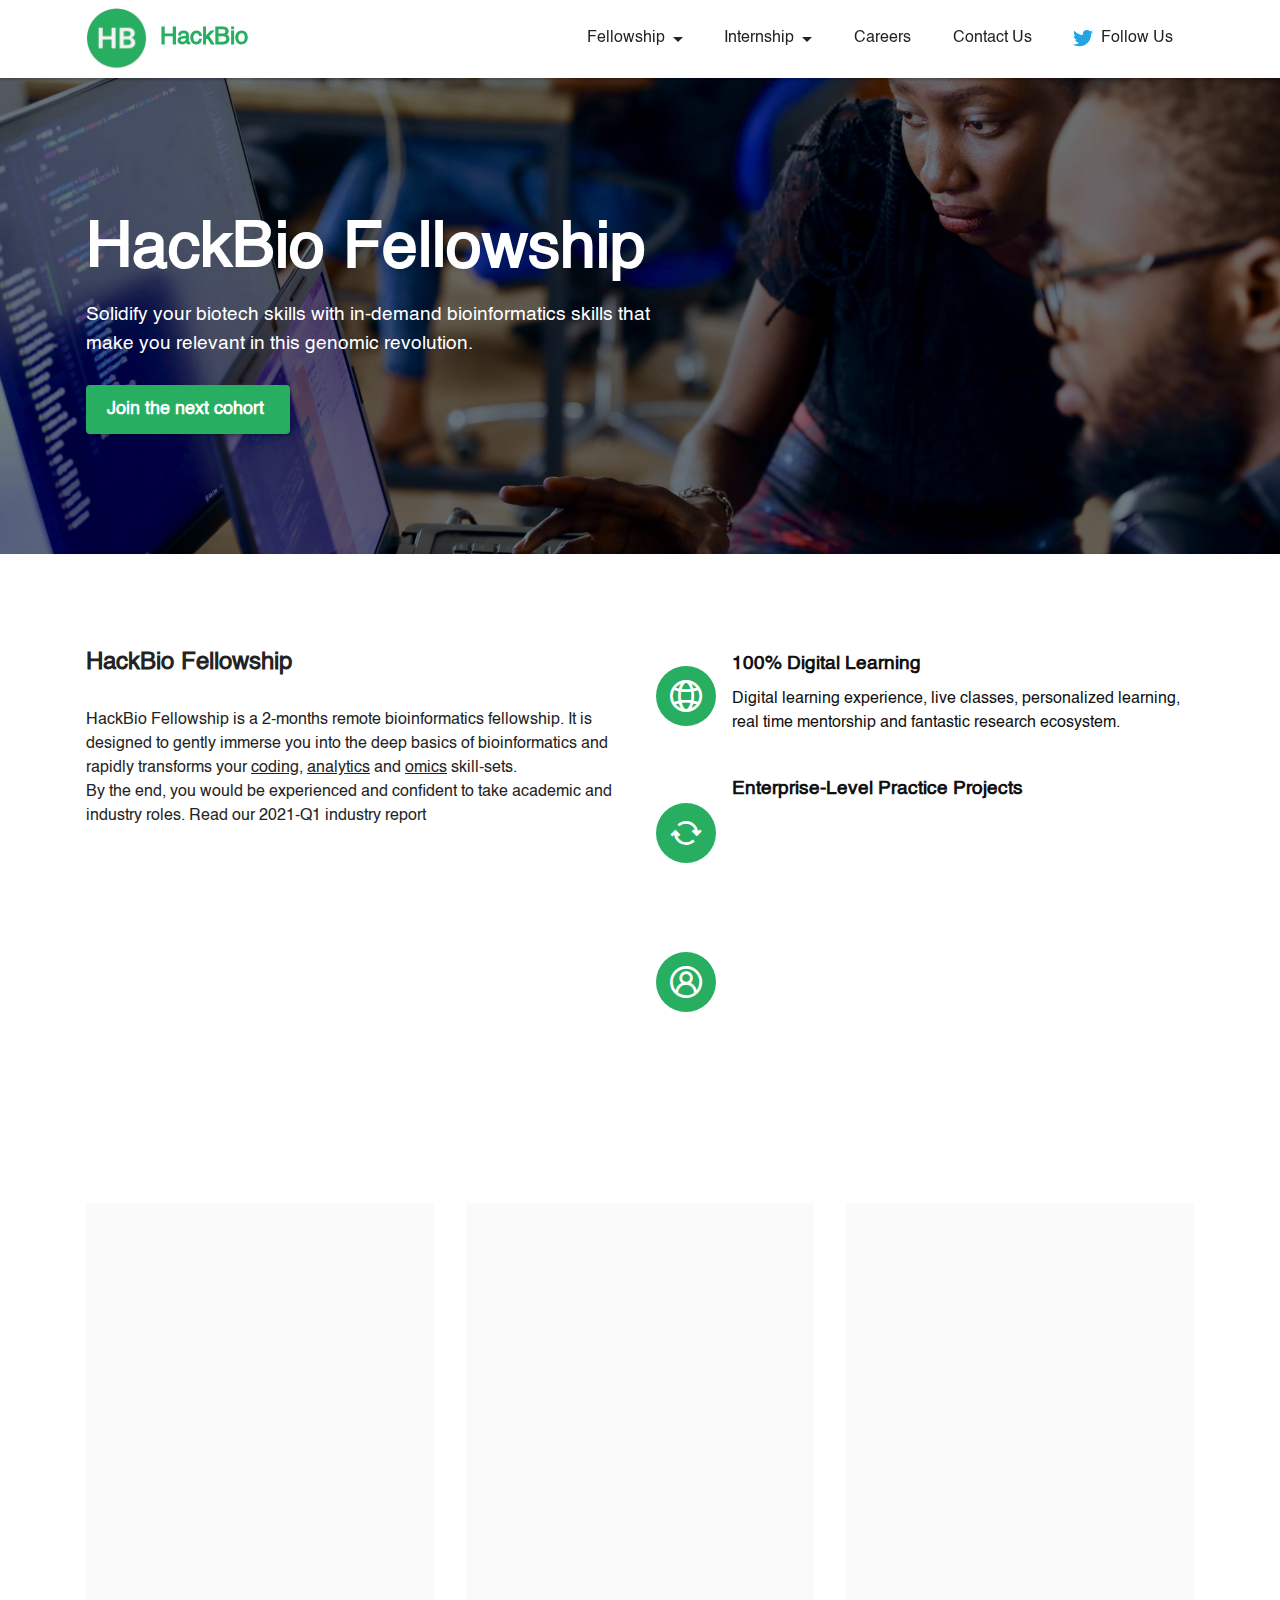
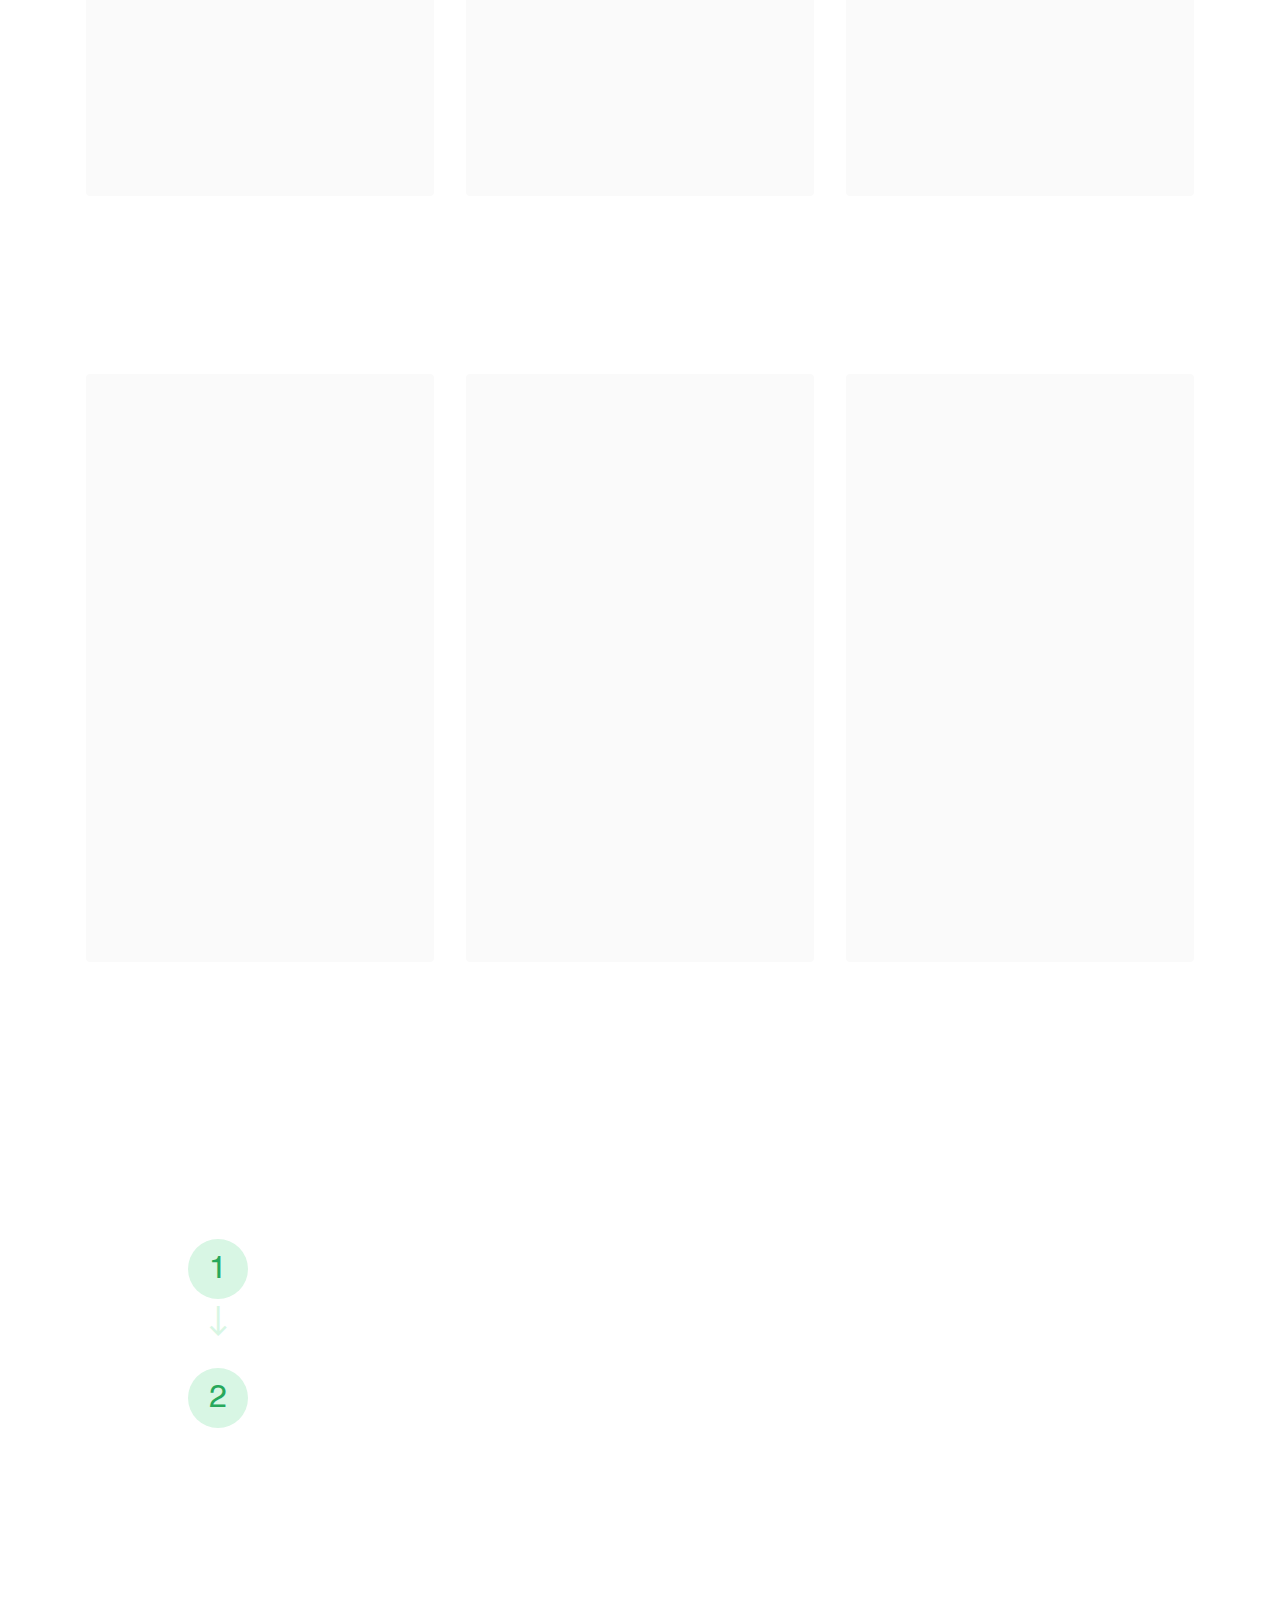
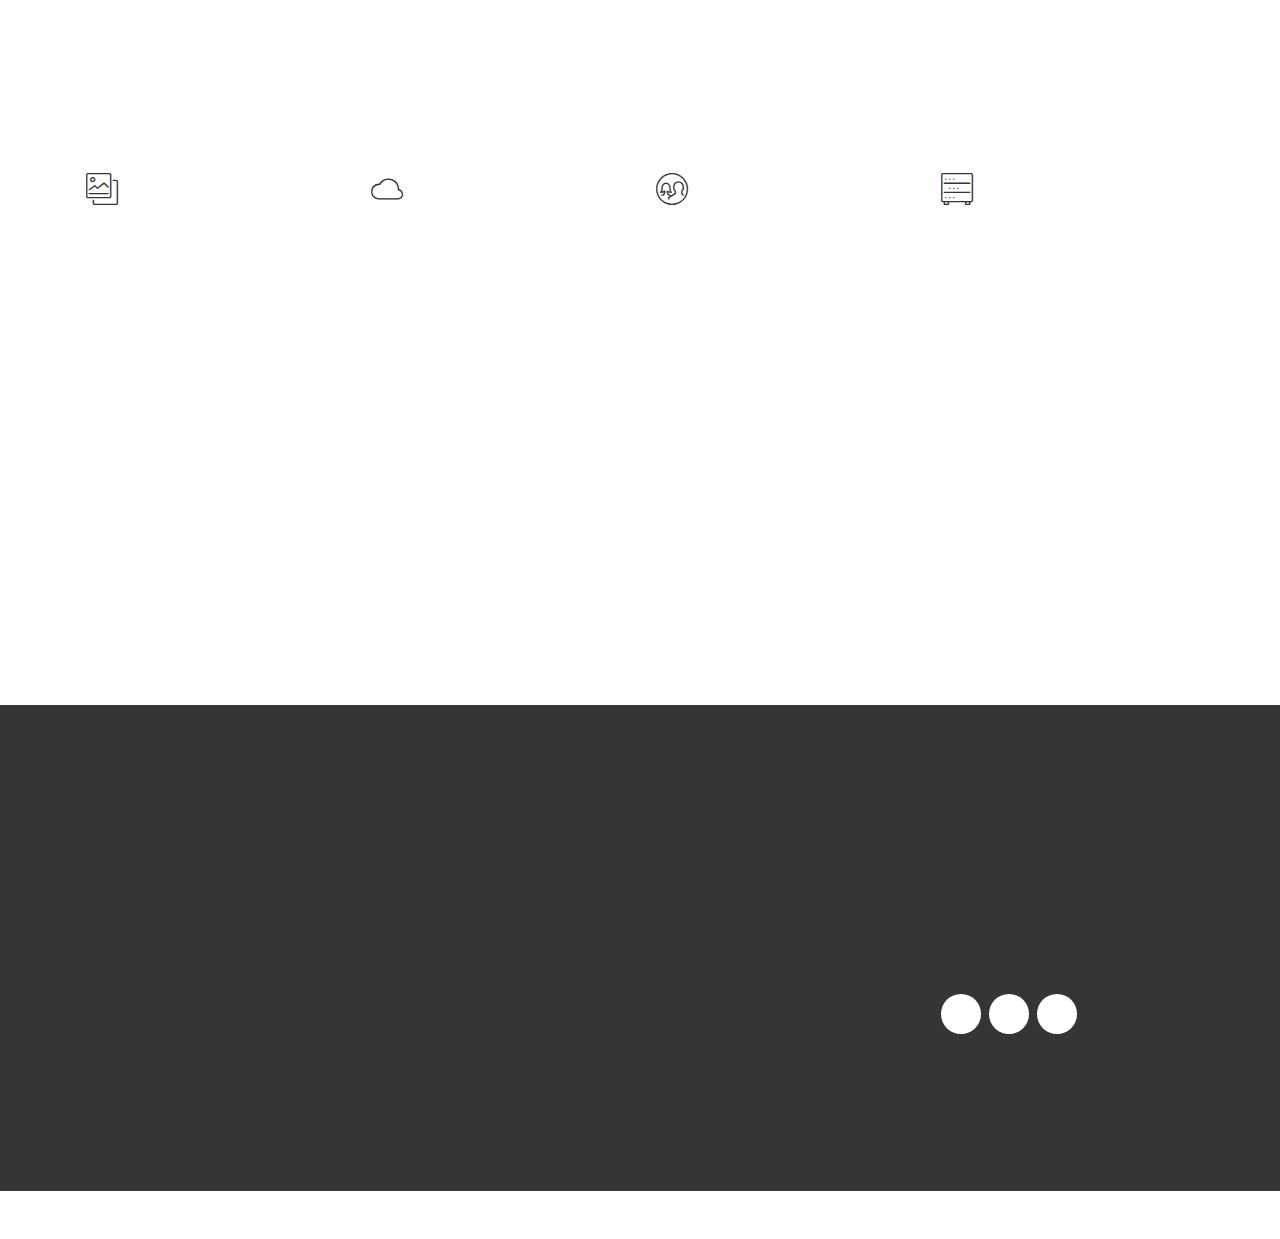
==== page3.html @ e6dd652e "glkfgkhlj" ====
<!DOCTYPE html>
<html  >
<head>
  <!-- Site made with Mobirise Website Builder v5.2.0, https://mobirise.com -->
  <meta charset="UTF-8">
  <meta http-equiv="X-UA-Compatible" content="IE=edge">
  <meta name="generator" content="Mobirise v5.2.0, mobirise.com">
  <meta name="viewport" content="width=device-width, initial-scale=1, minimum-scale=1">
  <link rel="shortcut icon" href="assets/images/group-6big-124x124.png" type="image/x-icon">
  <meta name="description" content="">
  
  
  <title>Fellowship</title>
  <link rel="stylesheet" href="assets/web/assets/mobirise-icons2/mobirise2.css">
  <link rel="stylesheet" href="assets/web/assets/mobirise-icons/mobirise-icons.css">
  <link rel="stylesheet" href="assets/tether/tether.min.css">
  <link rel="stylesheet" href="assets/bootstrap/css/bootstrap.min.css">
  <link rel="stylesheet" href="assets/bootstrap/css/bootstrap-grid.min.css">
  <link rel="stylesheet" href="assets/bootstrap/css/bootstrap-reboot.min.css">
  <link rel="stylesheet" href="assets/dropdown/css/style.css">
  <link rel="stylesheet" href="assets/animatecss/animate.css">
  <link rel="stylesheet" href="assets/socicon/css/styles.css">
  <link rel="stylesheet" href="assets/theme/css/style.css">
  <link href="assets/fonts/style.css" rel="stylesheet">
  <link rel="preload" as="style" href="assets/mobirise/css/mbr-additional.css"><link rel="stylesheet" href="assets/mobirise/css/mbr-additional.css" type="text/css">
  
  
  
  
</head>
<body>
  
  <section class="menu cid-sdt7eRyvQ6" once="menu" id="menu1-1t">
    
    <nav class="navbar navbar-dropdown navbar-fixed-top navbar-expand-lg">
        <div class="container">
            <div class="navbar-brand">
                <span class="navbar-logo">
                    <a href="index.html">
                        <img src="assets/images/group-6big-124x124.png" alt="hackbio" title="" style="height: 3.8rem;">
                    </a>
                </span>
                <span class="navbar-caption-wrap"><a class="navbar-caption text-warning display-2" href="index.html">HackBio</a></span>
            </div>
            <button class="navbar-toggler" type="button" data-toggle="collapse" data-target="#navbarSupportedContent" aria-controls="navbarNavAltMarkup" aria-expanded="false" aria-label="Toggle navigation">
                <div class="hamburger">
                    <span></span>
                    <span></span>
                    <span></span>
                    <span></span>
                </div>
            </button>
            <div class="collapse navbar-collapse" id="navbarSupportedContent">
                <ul class="navbar-nav nav-dropdown nav-right" data-app-modern-menu="true"><li class="nav-item dropdown"><a class="nav-link link text-black text-primary dropdown-toggle display-5" href="#" target="_blank" data-toggle="dropdown-submenu" aria-expanded="false">Fellowship</a><div class="dropdown-menu"><a class="text-black text-primary dropdown-item display-5" href="page3.html" target="_blank">Become a Fellow</a><a class="text-black text-primary dropdown-item display-5" href="page3.html#features20-23" target="_blank">How it works</a><a class="text-black text-primary dropdown-item display-5" href="page13.html" target="_blank">Mentors &amp; Instructors</a><a class="text-black text-primary dropdown-item display-5" href="page14.html#features22-6q" target="_blank">For Undergraduates</a><a class="text-black text-primary dropdown-item display-5" href="page14.html#features22-6p" target="_blank">Specializations</a><a class="text-black text-primary dropdown-item display-5" href="page11.html" target="_blank">FAQS</a></div></li><li class="nav-item dropdown"><a class="nav-link link text-black text-primary dropdown-toggle display-5" href="#" target="_blank" data-toggle="dropdown-submenu" aria-expanded="true">Internship</a><div class="dropdown-menu"><a class="text-black text-primary dropdown-item display-5" href="https://flutterwave.com/pay/hackbiointernshipvhrt" target="_blank">Become an Intern<br></a><a class="text-black text-primary dropdown-item display-5" href="https://flutterwave.com/pay/hackbiointernshipvhrt" target="_blank">Propose a project</a><a class="text-black text-primary dropdown-item display-5" href="https://flutterwave.com/pay/hackbiointernshipvhrt" target="_blank">Donate</a><a class="text-black text-primary dropdown-item display-5" href="https://flutterwave.com/pay/hackbiointernshipvhrt" target="_blank">Workspace</a></div></li><li class="nav-item"><a class="nav-link link text-black text-primary display-5" href="page12.html" target="_blank">Careers</a></li>
                    <li class="nav-item"><a class="nav-link link text-black text-primary display-5" href="contact.html">Contact Us</a>
                    </li><li class="nav-item"><a class="nav-link link text-black text-primary display-5" href="https://twitter.com/TheHackbio"><span class="socicon socicon-twitter mbr-iconfont mbr-iconfont-btn" style="color: rgb(34, 165, 229);"></span>Follow Us</a></li></ul>
                
                
            </div>
        </div>
    </nav>

</section>

<section class="header4 cid-ssdpH0DrAY" id="header4-2t">

    
    <div class="mbr-overlay"></div>
    <div class="container">
        <div class="row">
            <div class="content-wrap">
                <h1 class="mbr-section-title mbr-fonts-style mbr-white mb-3 display-1"><strong>HackBio Fellowship</strong></h1>
                
                <p class="mbr-fonts-style mbr-text mbr-white mb-3 display-7">
                    Solidify your biotech skills with in-demand bioinformatics skills that make you relevant in this genomic revolution.
                </p>

                <div class="mbr-section-btn"><a class="btn btn-primary display-4" href="https://mobiri.se">Join the next cohort&nbsp;</a></div>
            </div>
        </div>
    </div>
</section>

<section class="features12 cid-ssdrMbwjnt" id="features13-2u">

    
    
    <div class="container">
        <div class="row justify-content-center">
            <div class="col-12 col-lg-6">
                <div class="card-wrapper">
                    <div class="card-box align-left">
                        <h4 class="card-title mbr-fonts-style mb-4 display-2"><strong>HackBio Fellowship</strong></h4>
                        <p class="mbr-text mbr-fonts-style mb-4 display-5">HackBio Fellowship is a 2-months remote bioinformatics fellowship. It is designed to gently immerse you into the deep basics of bioinformatics and rapidly transforms your <u>coding</u>, <u>analytics</u> and <u>omics</u> skill-sets.<br> By the end, you would be experienced and confident to take academic and industry roles. Read our 2021-Q1 industry report</p>
                        <div class="mbr-section-btn"><a class="btn btn-primary display-4" href="https://mobiri.se">Join the next cohort</a></div>
                    </div>
                </div>
            </div>
            <div class="col-12 col-lg-6">
                <div class="item mbr-flex">
                    <div class="icon-box">
                        <span class="mbr-iconfont mobi-mbri-globe-2 mobi-mbri"></span>
                    </div>
                    <div class="text-box">
                        <h4 class="icon-title mbr-black mbr-fonts-style display-7">
                            <strong>100% Digital Learning</strong></h4>
                        <h5 class="icon-text mbr-black mbr-fonts-style display-5">Digital learning experience, live classes, personalized learning, real time mentorship and fantastic research ecosystem.</h5>
                    </div>
                </div>
                <div class="item mbr-flex">
                    <div class="icon-box">
                        <span class="mbr-iconfont mobi-mbri-update mobi-mbri"></span>
                    </div>
                    <div class="text-box">
                        <h4 class="icon-title mbr-black mbr-fonts-style display-7">
                            <strong>Enterprise-Level Practice Projects&nbsp;</strong></h4>
                        <h5 class="icon-text mbr-black mbr-fonts-style display-5">You are trained with state of the art bioinformatics facilities, resources and datasets, just like the type you encounter in typical job setting.</h5>
                    </div>
                </div>
                <div class="item mbr-flex">
                    <div class="icon-box">
                        <span class="mbr-iconfont mobi-mbri-user-2 mobi-mbri"></span>
                    </div>
                    <div class="text-box">
                        <h4 class="icon-title mbr-black mbr-fonts-style display-7">
                            <strong>Career Mentorship</strong></h4>
                        <h5 class="icon-text mbr-black mbr-fonts-style display-5">You get the opportunity to do at least 2 demo interviews; (i)academic and (ii) industry job roles. Depending on your interest, we connect you to relevant mentors&nbsp;</h5>
                    </div>
                </div>
            </div>
        </div>
    </div>
</section>

<section class="gallery3 cid-ssea2dy2Vv" id="gallery3-2z">
    
    
    <div class="container">
        <div class="mbr-section-head">
            <h4 class="mbr-section-title mbr-fonts-style align-center mb-0 display-2"><strong>SPECIALIZATIONS: Premium skill selections that satisfies industry/academic skill requirements&nbsp;</strong></h4>
            <h5 class="mbr-section-subtitle mbr-fonts-style align-center mb-0 mt-2 display-5"><br>See how and why we selected them here</h5>
        </div>
        <div class="row mt-4">
            <div class="item features-image сol-12 col-md-6 col-lg-4">
                <div class="item-wrapper">
                    <div class="item-img">
                        <img src="assets/images/smartmockups-kmmhz405-696x506.png" alt="insilico_medicine">
                    </div>
                    <div class="item-content">
                        <h5 class="item-title mbr-fonts-style display-7">
                            <strong>Insilico Medicine</strong></h5>
                        
                        <p class="mbr-text mbr-fonts-style mt-3 display-5">
                            Learn the process of accelerating drug discovery with bioinformatics and machine learning. We will start from initial target/biomarker discovery to final candidate submission for pre-clinical trials.&nbsp;</p>
                    </div>
                    <div class="mbr-section-btn item-footer mt-2"><a href="page5.html" class="btn btn-primary item-btn display-7" target="_blank">See what you will learn!</a></div>
                </div>
            </div>
            <div class="item features-image сol-12 col-md-6 col-lg-4">
                <div class="item-wrapper">
                    <div class="item-img">
                        <img src="assets/images/smartmockups-kmmhzw4s-696x506.png" alt="functional_genomics">
                    </div>
                    <div class="item-content">
                        <h5 class="item-title mbr-fonts-style display-7">
                            <strong>Functional Genomics</strong></h5>
                        
                        <p class="mbr-text mbr-fonts-style mt-3 display-5">Functional genomics is designed to help you dive deep and master the entire Next Generation Sequencing (NGS) landscape quickly. Master Python, R/Biocoonductor, Unix, Git, etc for NGS Data analytics.</p>
                    </div>
                    <div class="mbr-section-btn item-footer mt-2"><a href="page6.html" class="btn btn-primary item-btn display-7" target="_blank">See what you will learn!</a></div>
                </div>
            </div>
            <div class="item features-image сol-12 col-md-6 col-lg-4">
                <div class="item-wrapper">
                    <div class="item-img">
                        <img src="assets/images/smartmockups-kmmi0t1m-696x506.png" alt="">
                    </div>
                    <div class="item-content">
                        <h5 class="item-title mbr-fonts-style display-7">
                            <strong>Single Cell Technologies</strong></h5>
                        
                        <p class="mbr-text mbr-fonts-style mt-3 display-5">Single cell technology is designed to help you understand and analyze Single Cell datasets in transcriptomics and epigenomics under different biological systems.</p>
                    </div>
                    <div class="mbr-section-btn item-footer mt-2"><a href="page7.html" class="btn btn-primary item-btn display-7" target="_blank">See what you will learn!</a></div>
                </div>
            </div>
            
        </div>
    </div>
</section>

<section class="gallery3 cid-ssewzt6f2z" id="gallery3-36">
    
    
    <div class="container">
        <div class="mbr-section-head">
            <h4 class="mbr-section-title mbr-fonts-style align-center mb-0 display-2"><strong>INTEREST PACKS: Deep skill selections for Novices (Undergrads)&nbsp;</strong></h4>
            <h5 class="mbr-section-subtitle mbr-fonts-style align-center mb-0 mt-2 display-5"><br>See how and why we selected them here</h5>
        </div>
        <div class="row mt-4">
            <div class="item features-image сol-12 col-md-6 col-lg-4">
                <div class="item-wrapper">
                    <div class="item-img">
                        <img src="assets/images/smartmockups-kmmi1ho7-696x506.png" alt="">
                    </div>
                    <div class="item-content">
                        <h5 class="item-title mbr-fonts-style display-5">
                            <strong>Python/R for Life Scientists</strong></h5>
                        
                        <p class="mbr-text mbr-fonts-style mt-3 display-5">
                            Learn the process if accelerating drug discovery with bioinformatics and machine learning. We will start from initial target/biomarker discovery to final candidate submission for pre-clinical trials.&nbsp;</p>
                    </div>
                    <div class="mbr-section-btn item-footer mt-2"><a href="page8.html" class="btn btn-primary item-btn display-7" target="_blank">See what you will learn!</a></div>
                </div>
            </div>
            <div class="item features-image сol-12 col-md-6 col-lg-4">
                <div class="item-wrapper">
                    <div class="item-img">
                        <img src="assets/images/smartmockups-kmmi7hz2-696x506.png" alt="unix_git_bash_for_life_sciences">
                    </div>
                    <div class="item-content">
                        <h5 class="item-title mbr-fonts-style display-5"><strong>UNIX/Bash/HPC/Git for Life Scientists</strong></h5>
                        
                        <p class="mbr-text mbr-fonts-style mt-3 display-5">Learn about the technical implementation of the UNIX operating system &amp; Linux administration for life sciences using Bash and snakemake. Learn collaborative coding and code management with Git and GitHub.</p>
                    </div>
                    <div class="mbr-section-btn item-footer mt-2"><a href="page9.html" class="btn btn-primary item-btn display-7" target="_blank">See what you will learn!</a></div>
                </div>
            </div>
            <div class="item features-image сol-12 col-md-6 col-lg-4">
                <div class="item-wrapper">
                    <div class="item-img">
                        <img src="assets/images/smartmockups-kmmi0dy5-696x506.png" data-slide-to="3" alt="omics_ngs_data_analysis">
                    </div>
                    <div class="item-content">
                        <h5 class="item-title mbr-fonts-style display-5">
                            <strong>NGS data analysis</strong></h5>
                        
                        <p class="mbr-text mbr-fonts-style mt-3 display-5">Learn how to analyze and generate insights from WGS and RNA-Seq datasets. Identify genomic variants from population datasets and discover biomarkers from gene expression datasets.</p>
                    </div>
                    <div class="mbr-section-btn item-footer mt-2"><a href="page10.html" class="btn btn-primary item-btn display-7" target="_blank">See what you will learn!</a></div>
                </div>
            </div>
            
        </div>
    </div>
</section>

<section class="features19 cid-sdyoPPTmMs" id="features20-23">

    
    
    <div class="container-fluid">
        <div class="row justify-content-center">
            <div class="col-md-12 col-lg-10">
                <div class="card-wrapper pb-4">
                    <div class="card-box align-center">
                        <h4 class="card-title mbr-fonts-style mb-4 display-2">
                            <strong>Basically, this is how it works</strong></h4>
                        <p class="mbr-text mbr-fonts-style mb-4 display-5">Study at the HackBio Institute is completely virtual, i.e., you can learn from the comfort of your home or office. The experience is divided into 2 phases: Classroom and Gym.&nbsp;&nbsp;<br></p>
                        
                    </div>
                </div>
            </div>
            <div class="col-12 col-md-9">
                <div class="item mbr-flex">
                    <div class="icon-box">
                        <span class="step-number mbr-fonts-style display-5">1</span>
                    </div>
                    <div class="text-box">
                        <h4 class="icon-title card-title mbr-black mbr-fonts-style display-7"><strong>Classroom</strong></h4>
                        <h5 class="icon-text mbr-black mbr-fonts-style display-5">Instructor-led live classroom sessions that provide theoretical and practical introduction to important concepts in molecular biology, programming, statistics, probability and your pre-selected specialization.</h5>
                    </div>
                </div>
                <div class="item mbr-flex last">
                    <div class="icon-box">
                        <span class="step-number mbr-fonts-style display-5">2</span>
                    </div>
                    <div class="text-box">
                        <h4 class="icon-title card-title mbr-black mbr-fonts-style display-7">
                            <strong>Gym</strong></h4>
                        <h5 class="icon-text mbr-black mbr-fonts-style display-5">Paper practicals and seminars. Each student completely replicates research performed in at least 2 peer-reviewed paper and presents it at the end of two weeks.</h5>
                    </div>
                </div>
                
                
                
                
                
                
                
                
            </div>
        </div>
    </div>
</section>

<section class="content4 cid-ssesnPU9kP" id="content4-35">
    
    
    <div class="container">
        <div class="row justify-content-center">
            <div class="title col-md-12 col-lg-12">
                <h3 class="mbr-section-title mbr-fonts-style align-center mb-4 display-2">
                    <strong>Learning Infrastructure</strong></h3>
                <h4 class="mbr-section-subtitle align-center mbr-fonts-style mb-4 display-5">
                    Enterprise infrastructures you will find in real job positions. <strong>No Theories!</strong></h4>
                
            </div>
        </div>
    </div>
</section>

<section class="features14 cid-sses7xSGq3" id="features15-34">

    
    
    <div class="container">
        <div class="row justify-content-center">
            <div class="card col-12 col-md-6 col-lg-3">
                <div class="card-wrapper">
                    <span class="mbr-iconfont m-auto mbri-photos" style="color: rgb(53, 53, 53); fill: rgb(53, 53, 53);"></span>
                    <div class="card-box">
                        <h4 class="card-title mbr-fonts-style mb-2 display-7"><strong>E-Library Service</strong></h4>
                        <h5 class="card-text mbr-fonts-style display-5">Unrestricted access to scientific articles, videos, lectures and reading materials.</h5>
                    </div>
                </div>
            </div>
            <div class="card col-12 col-md-6 col-lg-3">
                <div class="card-wrapper">
                    <span class="mbr-iconfont m-auto mbri-cloud" style="color: rgb(53, 53, 53); fill: rgb(53, 53, 53);"></span>
                    <div class="card-box">
                        <h4 class="card-title mbr-fonts-style mb-2 display-7"><strong>HPC Computing</strong></h4>
                        <h5 class="card-text mbr-fonts-style display-5">Multicore scientific computing plus AWS perks.</h5>
                    </div>
                </div>
            </div>
            <div class="card col-12 col-md-6 col-lg-3">
                <div class="card-wrapper">
                    <span class="mbr-iconfont m-auto mbri-users" style="color: rgb(53, 53, 53); fill: rgb(53, 53, 53);"></span>
                    <div class="card-box">
                        <h4 class="card-title mbr-fonts-style mb-2 display-7">
                            <strong>Career Service</strong></h4>
                        <h5 class="card-text mbr-fonts-style display-5">Mock Interviews from Top Scientists, HR officers and Scientific Directors</h5>
                    </div>

                </div>
            </div>
            <div class="card col-12 col-md-6 col-lg-3">
                <div class="card-wrapper">
                    <span class="mbr-iconfont m-auto mbri-database" style="color: rgb(53, 53, 53); fill: rgb(53, 53, 53);"></span>
                    <div class="card-box">
                        <h4 class="card-title mbr-fonts-style mb-2 display-7"><strong>2000+ Softwares and datasets</strong></h4>
                        <h5 class="card-text mbr-fonts-style display-5">Access to software and data facilties for NGS and Drug development.</h5>
                    </div>
                </div>
            </div>
        </div>
    </div>
</section>

<section class="video5 cid-sseiP0uEOk" id="video5-32">
    
    
    <div class="container">
        <div class="title-wrapper mb-5">
            
        </div>
        <div class="row align-items-center">
            <div class="col-12 col-lg-6 video-block">
                <div class="video-wrapper"><iframe class="mbr-embedded-video" src="https://www.youtube.com/embed/cFbXTBPO-VM?rel=0&amp;amp;showinfo=0&amp;autoplay=0&amp;loop=0" width="1280" height="720" frameborder="0" allowfullscreen></iframe></div>
                
            </div>
            <div class="col-12 col-lg">
                <div class="text-wrapper">
                    <h3 class="mbr-section-subtitle mbr-fonts-style mb-3 display-2">
                        <strong>Hear from others...</strong></h3>
                    <p class="mbr-text mbr-fonts-style display-5">"... the content is well curated and properly structured... The approach is that you really have to solve bioinformatics problems rather than just the theoretical concepts."<br><br><strong>John GITAU (UoNairobi, Kenya)</strong></p>
                </div>
            </div>
        </div>
    </div>
</section>

<section class="footer1 cid-sdt7fdHWBv" once="footers" id="footer1-22">

    
    
    <div class="container">
        <div class="row mbr-white">
            <div class="col-12 col-md-6 col-lg-3">
                <h5 class="mbr-section-subtitle mbr-fonts-style mb-2 display-7">
                    <strong><a href="index.html" class="text-white">HackBio</a></strong></h5>
                <ul class="list mbr-fonts-style display-5">
                    <li class="mbr-text item-wrap"><a href="Internship.html" class="text-white">Internship</a></li>
                    <li class="mbr-text item-wrap"><a href="page3.html" class="text-white">Academy</a></li>
                    <li class="mbr-text item-wrap"><a href="connectivity.html" class="text-white text-primary">Connectivity Hub</a>&nbsp;</li>
                </ul>
            </div>
            <div class="col-12 col-md-6 col-lg-3">
                <h5 class="mbr-section-subtitle mbr-fonts-style mb-2 display-7">
                    <strong><a href="#" class="text-white">Links</a></strong></h5>
                <ul class="list mbr-fonts-style display-5">

                    <li class="mbr-text item-wrap"><a href="page12.html" class="text-white text-primary">Careers</a></li><li class="mbr-text item-wrap"><a href="page11.html" class="text-white">FAQS</a></li>
                    <li class="mbr-text item-wrap"><a href="https://flutterwave.com/pay/hackbiointernshipvhrt" class="text-white" target="_blank">Donate</a>&nbsp;</li>
                </ul>
            </div>
            <div class="col-12 col-md-6 col-lg-3">
                <h5 class="mbr-section-subtitle mbr-fonts-style mb-2 display-7">
                    <strong><a href="#" class="text-white">Resources</a></strong></h5>
                <ul class="list mbr-fonts-style display-5">
                    <li class="mbr-text item-wrap"><a href="https://github.com/HackBio-Internship/docs/blob/master/hackBio_Guide.pdf" class="text-white" target="_blank">Internship Guide</a></li><a href="https://github.com/HackBio-Internship/docs/blob/master/hackBio_Guide.pdf" class="text-primary" target="_blank">
                    </a><li class="mbr-text item-wrap">Academy Guide</li>
                    <li class="mbr-text item-wrap">Testing center</li>
                    <li class="mbr-text item-wrap">Shop a T-Shirt</li>
                </ul>
            </div>
            <div class="col-12 col-md-6 col-lg-3">
                <h5 class="mbr-section-subtitle mbr-fonts-style mb-2 display-7">
                    <strong><a href="#" class="text-white">About</a></strong>
                </h5>
                <p class="mbr-text mbr-fonts-style mb-4 display-5">
                    Our task is simple; to convert motivated scientists to become top 5% talents globally and connect them to the right job.</p>
                <h5 class="mbr-section-subtitle mbr-fonts-style mb-3 display-7">
                    <strong>We are Social!</strong></h5>
                <div class="social-row display-7">
                    <div class="soc-item">
                        <a href="https://twitter.com/tbi_internship" target="_blank">
                            <span class="mbr-iconfont socicon-twitter socicon"></span>
                        </a>
                    </div>
                    <div class="soc-item">
                        <a href="https://ng.linkedin.com/company/hackbio-internship" target="_blank">
                            <span class="mbr-iconfont socicon-linkedin socicon"></span>
                        </a>
                    </div>
                    <div class="soc-item">
                        <a href="https://www.youtube.com/channel/UCrP4SKEQRnbAx0od3Ybyt1w" target="_blank">
                            <span class="mbr-iconfont socicon-youtube socicon"></span>
                        </a>
                    </div>
                    
                </div>
            </div>
            <div class="col-12 mt-4">
                <p class="mbr-text mb-0 mbr-fonts-style copyright align-center display-7">
                    © Copyright 2021 HackBio - All Rights Reserved
                </p>
            </div>
        </div>
    </div>
</section><section style="background-color: #fff; font-family: -apple-system, BlinkMacSystemFont, 'Segoe UI', 'Roboto', 'Helvetica Neue', Arial, sans-serif; color:#aaa; font-size:12px; padding: 0; align-items: center; display: flex;"><a href="https://mobirise.site/q" style="flex: 1 1; height: 3rem; padding-left: 1rem;"></a><p style="flex: 0 0 auto; margin:0; padding-right:1rem;">Made with <a href="https://mobirise.site/a" style="color:#aaa;">Mobirise</a></p></section><script src="assets/web/assets/jquery/jquery.min.js"></script>  <script src="assets/popper/popper.min.js"></script>  <script src="assets/tether/tether.min.js"></script>  <script src="assets/bootstrap/js/bootstrap.min.js"></script>  <script src="assets/smoothscroll/smooth-scroll.js"></script>  <script src="assets/dropdown/js/nav-dropdown.js"></script>  <script src="assets/dropdown/js/navbar-dropdown.js"></script>  <script src="assets/touchswipe/jquery.touch-swipe.min.js"></script>  <script src="assets/viewportchecker/jquery.viewportchecker.js"></script>  <script src="assets/playervimeo/vimeo_player.js"></script>  <script src="assets/theme/js/script.js"></script>  
  
  
 <div id="scrollToTop" class="scrollToTop mbr-arrow-up"><a style="text-align: center;"><i class="mbr-arrow-up-icon mbr-arrow-up-icon-cm cm-icon cm-icon-smallarrow-up"></i></a></div>
    <input name="animation" type="hidden">
  </body>
</html>
---- assets/web/assets/mobirise-icons2/mobirise2.css ----
@font-face {
  font-family: 'Moririse2';
  font-display: swap;
  src:  url('mobirise2.eot?f2bix4');
  src:  url('mobirise2.eot?f2bix4#iefix') format('embedded-opentype'),
    url('mobirise2.ttf?f2bix4') format('truetype'),
    url('mobirise2.woff?f2bix4') format('woff'),
    url('mobirise2.svg?f2bix4#mobirise2') format('svg');
  font-weight: normal;
  font-style: normal;
}

[class^="mobi-"], [class*=" mobi-"] {
  /* use !important to prevent issues with browser extensions that change fonts */
  font-family: 'Moririse2' !important;
  speak: none;
  font-style: normal;
  font-weight: normal;
  font-variant: normal;
  text-transform: none;
  line-height: 1;

  /* Better Font Rendering =========== */
  -webkit-font-smoothing: antialiased;
  -moz-osx-font-smoothing: grayscale;
}

.mobi-mbri-add-submenu:before {
  content: "\e900";
}
.mobi-mbri-alert:before {
  content: "\e901";
}
.mobi-mbri-align-center:before {
  content: "\e902";
}
.mobi-mbri-align-justify:before {
  content: "\e903";
}
.mobi-mbri-align-left:before {
  content: "\e904";
}
.mobi-mbri-align-right:before {
  content: "\e905";
}
.mobi-mbri-android:before {
  content: "\e906";
}
.mobi-mbri-apple:before {
  content: "\e907";
}
.mobi-mbri-arrow-down:before {
  content: "\e908";
}
.mobi-mbri-arrow-next:before {
  content: "\e909";
}
.mobi-mbri-arrow-prev:before {
  content: "\e90a";
}
.mobi-mbri-arrow-up:before {
  content: "\e90b";
}
.mobi-mbri-bold:before {
  content: "\e90c";
}
.mobi-mbri-bookmark:before {
  content: "\e90d";
}
.mobi-mbri-bootstrap:before {
  content: "\e90e";
}
.mobi-mbri-briefcase:before {
  content: "\e90f";
}
.mobi-mbri-browse:before {
  content: "\e910";
}
.mobi-mbri-bulleted-list:before {
  content: "\e911";
}
.mobi-mbri-calendar:before {
  content: "\e912";
}
.mobi-mbri-camera:before {
  content: "\e913";
}
.mobi-mbri-cart-add:before {
  content: "\e914";
}
.mobi-mbri-cart-full:before {
  content: "\e915";
}
.mobi-mbri-cash:before {
  content: "\e916";
}
.mobi-mbri-change-style:before {
  content: "\e917";
}
.mobi-mbri-chat:before {
  content: "\e918";
}
.mobi-mbri-clock:before {
  content: "\e919";
}
.mobi-mbri-close:before {
  content: "\e91a";
}
.mobi-mbri-cloud:before {
  content: "\e91b";
}
.mobi-mbri-code:before {
  content: "\e91c";
}
.mobi-mbri-contact-form:before {
  content: "\e91d";
}
.mobi-mbri-credit-card:before {
  content: "\e91e";
}
.mobi-mbri-cursor-click:before {
  content: "\e91f";
}
.mobi-mbri-cust-feedback:before {
  content: "\e920";
}
.mobi-mbri-database:before {
  content: "\e921";
}
.mobi-mbri-delivery:before {
  content: "\e922";
}
.mobi-mbri-desktop:before {
  content: "\e923";
}
.mobi-mbri-devices:before {
  content: "\e924";
}
.mobi-mbri-down:before {
  content: "\e925";
}
.mobi-mbri-download-2:before {
  content: "\e926";
}
.mobi-mbri-download:before {
  content: "\e927";
}
.mobi-mbri-drag-n-drop-2:before {
  content: "\e928";
}
.mobi-mbri-drag-n-drop:before {
  content: "\e929";
}
.mobi-mbri-edit-2:before {
  content: "\e92a";
}
.mobi-mbri-edit:before {
  content: "\e92b";
}
.mobi-mbri-error:before {
  content: "\e92c";
}
.mobi-mbri-extension:before {
  content: "\e92d";
}
.mobi-mbri-features:before {
  content: "\e92e";
}
.mobi-mbri-file:before {
  content: "\e92f";
}
.mobi-mbri-flag:before {
  content: "\e930";
}
.mobi-mbri-folder:before {
  content: "\e931";
}
.mobi-mbri-gift:before {
  content: "\e932";
}
.mobi-mbri-github:before {
  content: "\e933";
}
.mobi-mbri-globe-2:before {
  content: "\e934";
}
.mobi-mbri-globe:before {
  content: "\e935";
}
.mobi-mbri-growing-chart:before {
  content: "\e936";
}
.mobi-mbri-hearth:before {
  content: "\e937";
}
.mobi-mbri-help:before {
  content: "\e938";
}
.mobi-mbri-home:before {
  content: "\e939";
}
.mobi-mbri-hot-cup:before {
  content: "\e93a";
}
.mobi-mbri-idea:before {
  content: "\e93b";
}
.mobi-mbri-image-gallery:before {
  content: "\e93c";
}
.mobi-mbri-image-slider:before {
  content: "\e93d";
}
.mobi-mbri-info:before {
  content: "\e93e";
}
.mobi-mbri-italic:before {
  content: "\e93f";
}
.mobi-mbri-key:before {
  content: "\e940";
}
.mobi-mbri-laptop:before {
  content: "\e941";
}
.mobi-mbri-layers:before {
  content: "\e942";
}
.mobi-mbri-left-right:before {
  content: "\e943";
}
.mobi-mbri-left:before {
  content: "\e944";
}
.mobi-mbri-letter:before {
  content: "\e945";
}
.mobi-mbri-like:before {
  content: "\e946";
}
.mobi-mbri-link:before {
  content: "\e947";
}
.mobi-mbri-lock:before {
  content: "\e948";
}
.mobi-mbri-login:before {
  content: "\e949";
}
.mobi-mbri-logout:before {
  content: "\e94a";
}
.mobi-mbri-magic-stick:before {
  content: "\e94b";
}
.mobi-mbri-map-pin:before {
  content: "\e94c";
}
.mobi-mbri-menu:before {
  content: "\e94d";
}
.mobi-mbri-mobile-2:before {
  content: "\e94e";
}
.mobi-mbri-mobile-horizontal:before {
  content: "\e94f";
}
.mobi-mbri-mobile:before {
  content: "\e950";
}
.mobi-mbri-mobirise:before {
  content: "\e951";
}
.mobi-mbri-more-horizontal:before {
  content: "\e952";
}
.mobi-mbri-more-vertical:before {
  content: "\e953";
}
.mobi-mbri-music:before {
  content: "\e954";
}
.mobi-mbri-new-file:before {
  content: "\e955";
}
.mobi-mbri-numbered-list:before {
  content: "\e956";
}
.mobi-mbri-opened-folder:before {
  content: "\e957";
}
.mobi-mbri-pages:before {
  content: "\e958";
}
.mobi-mbri-paper-plane:before {
  content: "\e959";
}
.mobi-mbri-paperclip:before {
  content: "\e95a";
}
.mobi-mbri-phone:before {
  content: "\e95b";
}
.mobi-mbri-photo:before {
  content: "\e95c";
}
.mobi-mbri-photos:before {
  content: "\e95d";
}
.mobi-mbri-pin:before {
  content: "\e95e";
}
.mobi-mbri-play:before {
  content: "\e95f";
}
.mobi-mbri-plus:before {
  content: "\e960";
}
.mobi-mbri-preview:before {
  content: "\e961";
}
.mobi-mbri-print:before {
  content: "\e962";
}
.mobi-mbri-protect:before {
  content: "\e963";
}
.mobi-mbri-question:before {
  content: "\e964";
}
.mobi-mbri-quote-left:before {
  content: "\e965";
}
.mobi-mbri-quote-right:before {
  content: "\e966";
}
.mobi-mbri-redo:before {
  content: "\e967";
}
.mobi-mbri-refresh:before {
  content: "\e968";
}
.mobi-mbri-responsive-2:before {
  content: "\e969";
}
.mobi-mbri-responsive:before {
  content: "\e96a";
}
.mobi-mbri-right:before {
  content: "\e96b";
}
.mobi-mbri-rocket:before {
  content: "\e96c";
}
.mobi-mbri-sad-face:before {
  content: "\e96d";
}
.mobi-mbri-sale:before {
  content: "\e96e";
}
.mobi-mbri-save:before {
  content: "\e96f";
}
.mobi-mbri-search:before {
  content: "\e970";
}
.mobi-mbri-setting-2:before {
  content: "\e971";
}
.mobi-mbri-setting-3:before {
  content: "\e972";
}
.mobi-mbri-setting:before {
  content: "\e973";
}
.mobi-mbri-share:before {
  content: "\e974";
}
.mobi-mbri-shopping-bag:before {
  content: "\e975";
}
.mobi-mbri-shopping-basket:before {
  content: "\e976";
}
.mobi-mbri-shopping-cart:before {
  content: "\e977";
}
.mobi-mbri-sites:before {
  content: "\e978";
}
.mobi-mbri-smile-face:before {
  content: "\e979";
}
.mobi-mbri-speed:before {
  content: "\e97a";
}
.mobi-mbri-star:before {
  content: "\e97b";
}
.mobi-mbri-success:before {
  content: "\e97c";
}
.mobi-mbri-sun:before {
  content: "\e97d";
}
.mobi-mbri-sun2:before {
  content: "\e97e";
}
.mobi-mbri-tablet-vertical:before {
  content: "\e97f";
}
.mobi-mbri-tablet:before {
  content: "\e980";
}
.mobi-mbri-target:before {
  content: "\e981";
}
.mobi-mbri-timer:before {
  content: "\e982";
}
.mobi-mbri-to-ftp:before {
  content: "\e983";
}
.mobi-mbri-to-local-drive:before {
  content: "\e984";
}
.mobi-mbri-touch-swipe:before {
  content: "\e985";
}
.mobi-mbri-touch:before {
  content: "\e986";
}
.mobi-mbri-trash:before {
  content: "\e987";
}
.mobi-mbri-underline:before {
  content: "\e988";
}
.mobi-mbri-undo:before {
  content: "\e989";
}
.mobi-mbri-unlink:before {
  content: "\e98a";
}
.mobi-mbri-unlock:before {
  content: "\e98b";
}
.mobi-mbri-up-down:before {
  content: "\e98c";
}
.mobi-mbri-up:before {
  content: "\e98d";
}
.mobi-mbri-update:before {
  content: "\e98e";
}
.mobi-mbri-upload-2:before {
  content: "\e98f";
}
.mobi-mbri-upload:before {
  content: "\e990";
}
.mobi-mbri-user-2:before {
  content: "\e991";
}
.mobi-mbri-user:before {
  content: "\e992";
}
.mobi-mbri-users:before {
  content: "\e993";
}
.mobi-mbri-video-play:before {
  content: "\e994";
}
.mobi-mbri-video:before {
  content: "\e995";
}
.mobi-mbri-watch:before {
  content: "\e996";
}
.mobi-mbri-website-theme-2:before {
  content: "\e997";
}
.mobi-mbri-website-theme:before {
  content: "\e998";
}
.mobi-mbri-wifi:before {
  content: "\e999";
}
.mobi-mbri-windows:before {
  content: "\e99a";
}
.mobi-mbri-zoom-in:before {
  content: "\e99b";
}
.mobi-mbri-zoom-out:before {
  content: "\e99c";
}
---- assets/web/assets/mobirise-icons/mobirise-icons.css ----
@font-face {
  font-family: 'MobiriseIcons';
  src:  url('mobirise-icons.eot?spat4u');
  src:  url('mobirise-icons.eot?spat4u#iefix') format('embedded-opentype'),
    url('mobirise-icons.ttf?spat4u') format('truetype'),
    url('mobirise-icons.woff?spat4u') format('woff'),
    url('mobirise-icons.svg?spat4u#MobiriseIcons') format('svg');
  font-weight: normal;
  font-style: normal;
  font-display: swap;
}

[class^="mbri-"], [class*=" mbri-"] {
  /* use !important to prevent issues with browser extensions that change fonts */
  font-family: MobiriseIcons !important;
  speak: none;
  font-style: normal;
  font-weight: normal;
  font-variant: normal;
  text-transform: none;
  line-height: 1;

  /* Better Font Rendering =========== */
  -webkit-font-smoothing: antialiased;
  -moz-osx-font-smoothing: grayscale;
}

.mbri-add-submenu:before {
  content: "\e900";
}
.mbri-alert:before {
  content: "\e901";
}
.mbri-align-center:before {
  content: "\e902";
}
.mbri-align-justify:before {
  content: "\e903";
}
.mbri-align-left:before {
  content: "\e904";
}
.mbri-align-right:before {
  content: "\e905";
}
.mbri-android:before {
  content: "\e906";
}
.mbri-apple:before {
  content: "\e907";
}
.mbri-arrow-down:before {
  content: "\e908";
}
.mbri-arrow-next:before {
  content: "\e909";
}
.mbri-arrow-prev:before {
  content: "\e90a";
}
.mbri-arrow-up:before {
  content: "\e90b";
}
.mbri-bold:before {
  content: "\e90c";
}
.mbri-bookmark:before {
  content: "\e90d";
}
.mbri-bootstrap:before {
  content: "\e90e";
}
.mbri-briefcase:before {
  content: "\e90f";
}
.mbri-browse:before {
  content: "\e910";
}
.mbri-bulleted-list:before {
  content: "\e911";
}
.mbri-calendar:before {
  content: "\e912";
}
.mbri-camera:before {
  content: "\e913";
}
.mbri-cart-add:before {
  content: "\e914";
}
.mbri-cart-full:before {
  content: "\e915";
}
.mbri-cash:before {
  content: "\e916";
}
.mbri-change-style:before {
  content: "\e917";
}
.mbri-chat:before {
  content: "\e918";
}
.mbri-clock:before {
  content: "\e919";
}
.mbri-close:before {
  content: "\e91a";
}
.mbri-cloud:before {
  content: "\e91b";
}
.mbri-code:before {
  content: "\e91c";
}
.mbri-contact-form:before {
  content: "\e91d";
}
.mbri-credit-card:before {
  content: "\e91e";
}
.mbri-cursor-click:before {
  content: "\e91f";
}
.mbri-cust-feedback:before {
  content: "\e920";
}
.mbri-database:before {
  content: "\e921";
}
.mbri-delivery:before {
  content: "\e922";
}
.mbri-desktop:before {
  content: "\e923";
}
.mbri-devices:before {
  content: "\e924";
}
.mbri-down:before {
  content: "\e925";
}
.mbri-download:before {
  content: "\e989";
}
.mbri-drag-n-drop:before {
  content: "\e927";
}
.mbri-drag-n-drop2:before {
  content: "\e928";
}
.mbri-edit:before {
  content: "\e929";
}
.mbri-edit2:before {
  content: "\e92a";
}
.mbri-error:before {
  content: "\e92b";
}
.mbri-extension:before {
  content: "\e92c";
}
.mbri-features:before {
  content: "\e92d";
}
.mbri-file:before {
  content: "\e92e";
}
.mbri-flag:before {
  content: "\e92f";
}
.mbri-folder:before {
  content: "\e930";
}
.mbri-gift:before {
  content: "\e931";
}
.mbri-github:before {
  content: "\e932";
}
.mbri-globe:before {
  content: "\e933";
}
.mbri-globe-2:before {
  content: "\e934";
}
.mbri-growing-chart:before {
  content: "\e935";
}
.mbri-hearth:before {
  content: "\e936";
}
.mbri-help:before {
  content: "\e937";
}
.mbri-home:before {
  content: "\e938";
}
.mbri-hot-cup:before {
  content: "\e939";
}
.mbri-idea:before {
  content: "\e93a";
}
.mbri-image-gallery:before {
  content: "\e93b";
}
.mbri-image-slider:before {
  content: "\e93c";
}
.mbri-info:before {
  content: "\e93d";
}
.mbri-italic:before {
  content: "\e93e";
}
.mbri-key:before {
  content: "\e93f";
}
.mbri-laptop:before {
  content: "\e940";
}
.mbri-layers:before {
  content: "\e941";
}
.mbri-left-right:before {
  content: "\e942";
}
.mbri-left:before {
  content: "\e943";
}
.mbri-letter:before {
  content: "\e944";
}
.mbri-like:before {
  content: "\e945";
}
.mbri-link:before {
  content: "\e946";
}
.mbri-lock:before {
  content: "\e947";
}
.mbri-login:before {
  content: "\e948";
}
.mbri-logout:before {
  content: "\e949";
}
.mbri-magic-stick:before {
  content: "\e94a";
}
.mbri-map-pin:before {
  content: "\e94b";
}
.mbri-menu:before {
  content: "\e94c";
}
.mbri-mobile:before {
  content: "\e94d";
}
.mbri-mobile2:before {
  content: "\e94e";
}
.mbri-mobirise:before {
  content: "\e94f";
}
.mbri-more-horizontal:before {
  content: "\e950";
}
.mbri-more-vertical:before {
  content: "\e951";
}
.mbri-music:before {
  content: "\e952";
}
.mbri-new-file:before {
  content: "\e953";
}
.mbri-numbered-list:before {
  content: "\e954";
}
.mbri-opened-folder:before {
  content: "\e955";
}
.mbri-pages:before {
  content: "\e956";
}
.mbri-paper-plane:before {
  content: "\e957";
}
.mbri-paperclip:before {
  content: "\e958";
}
.mbri-photo:before {
  content: "\e959";
}
.mbri-photos:before {
  content: "\e95a";
}
.mbri-pin:before {
  content: "\e95b";
}
.mbri-play:before {
  content: "\e95c";
}
.mbri-plus:before {
  content: "\e95d";
}
.mbri-preview:before {
  content: "\e95e";
}
.mbri-print:before {
  content: "\e95f";
}
.mbri-protect:before {
  content: "\e960";
}
.mbri-question:before {
  content: "\e961";
}
.mbri-quote-left:before {
  content: "\e962";
}
.mbri-quote-right:before {
  content: "\e963";
}
.mbri-refresh:before {
  content: "\e964";
}
.mbri-responsive:before {
  content: "\e965";
}
.mbri-right:before {
  content: "\e966";
}
.mbri-rocket:before {
  content: "\e967";
}
.mbri-sad-face:before {
  content: "\e968";
}
.mbri-sale:before {
  content: "\e969";
}
.mbri-save:before {
  content: "\e96a";
}
.mbri-search:before {
  content: "\e96b";
}
.mbri-setting:before {
  content: "\e96c";
}
.mbri-setting2:before {
  content: "\e96d";
}
.mbri-setting3:before {
  content: "\e96e";
}
.mbri-share:before {
  content: "\e96f";
}
.mbri-shopping-bag:before {
  content: "\e970";
}
.mbri-shopping-basket:before {
  content: "\e971";
}
.mbri-shopping-cart:before {
  content: "\e972";
}
.mbri-sites:before {
  content: "\e973";
}
.mbri-smile-face:before {
  content: "\e974";
}
.mbri-speed:before {
  content: "\e975";
}
.mbri-star:before {
  content: "\e976";
}
.mbri-success:before {
  content: "\e977";
}
.mbri-sun:before {
  content: "\e978";
}
.mbri-sun2:before {
  content: "\e979";
}
.mbri-tablet:before {
  content: "\e97a";
}
.mbri-tablet-vertical:before {
  content: "\e97b";
}
.mbri-target:before {
  content: "\e97c";
}
.mbri-timer:before {
  content: "\e97d";
}
.mbri-to-ftp:before {
  content: "\e97e";
}
.mbri-to-local-drive:before {
  content: "\e97f";
}
.mbri-touch-swipe:before {
  content: "\e980";
}
.mbri-touch:before {
  content: "\e981";
}
.mbri-trash:before {
  content: "\e982";
}
.mbri-underline:before {
  content: "\e983";
}
.mbri-unlink:before {
  content: "\e984";
}
.mbri-unlock:before {
  content: "\e985";
}
.mbri-up-down:before {
  content: "\e986";
}
.mbri-up:before {
  content: "\e987";
}
.mbri-update:before {
  content: "\e988";
}
.mbri-upload:before {
 content: "\e926"; 
}
.mbri-user:before {
  content: "\e98a";
}
.mbri-user2:before {
  content: "\e98b";
}
.mbri-users:before {
  content: "\e98c";
}
.mbri-video:before {
  content: "\e98d";
}
.mbri-video-play:before {
  content: "\e98e";
}
.mbri-watch:before {
  content: "\e98f";
}
.mbri-website-theme:before {
  content: "\e990";
}
.mbri-wifi:before {
  content: "\e991";
}
.mbri-windows:before {
  content: "\e992";
}
.mbri-zoom-out:before {
  content: "\e993";
}
.mbri-redo:before {
  content: "\e994";
}
.mbri-undo:before {
  content: "\e995";
}
---- assets/dropdown/css/style.css ----
.navbar-dropdown {
  left: 0;
  padding: 0;
  position: absolute;
  right: 0;
  top: 0;
  transition: all 0.45s ease;
  z-index: 1030;
  background: #282828; }
  .navbar-dropdown .navbar-logo {
    margin-right: 0.8rem;
    transition: margin 0.3s ease-in-out;
    vertical-align: middle; }
    .navbar-dropdown .navbar-logo img {
      height: 3.125rem;
      transition: all 0.3s ease-in-out; }
    .navbar-dropdown .navbar-logo.mbr-iconfont {
      font-size: 3.125rem;
      line-height: 3.125rem; }
  .navbar-dropdown .navbar-caption {
    font-weight: 700;
    white-space: normal;
    vertical-align: -4px;
    line-height: 3.125rem !important; }
    .navbar-dropdown .navbar-caption, .navbar-dropdown .navbar-caption:hover {
      color: inherit;
      text-decoration: none; }
  .navbar-dropdown .mbr-iconfont + .navbar-caption {
    vertical-align: -1px; }
  .navbar-dropdown.navbar-fixed-top {
    position: fixed; }
  .navbar-dropdown .navbar-brand span {
    vertical-align: -4px; }
  .navbar-dropdown.bg-color.transparent {
    background: none; }
  .navbar-dropdown.navbar-short .navbar-brand {
    padding: 0.625rem 0; }
    .navbar-dropdown.navbar-short .navbar-brand span {
      vertical-align: -1px; }
  .navbar-dropdown.navbar-short .navbar-caption {
    line-height: 2.375rem !important;
    vertical-align: -2px; }
  .navbar-dropdown.navbar-short .navbar-logo {
    margin-right: 0.5rem; }
    .navbar-dropdown.navbar-short .navbar-logo img {
      height: 2.375rem; }
    .navbar-dropdown.navbar-short .navbar-logo.mbr-iconfont {
      font-size: 2.375rem;
      line-height: 2.375rem; }
  .navbar-dropdown.navbar-short .mbr-table-cell {
    height: 3.625rem; }
  .navbar-dropdown .navbar-close {
    left: 0.6875rem;
    position: fixed;
    top: 0.75rem;
    z-index: 1000; }
  .navbar-dropdown .hamburger-icon {
    content: "";
    display: inline-block;
    vertical-align: middle;
    width: 16px;
    -webkit-box-shadow: 0 -6px 0 1px #282828,0 0 0 1px #282828,0 6px 0 1px #282828;
    -moz-box-shadow: 0 -6px 0 1px #282828,0 0 0 1px #282828,0 6px 0 1px #282828;
    box-shadow: 0 -6px 0 1px #282828,0 0 0 1px #282828,0 6px 0 1px #282828; }

.dropdown-menu .dropdown-toggle[data-toggle="dropdown-submenu"]::after {
  border-bottom: 0.35em solid transparent;
  border-left: 0.35em solid;
  border-right: 0;
  border-top: 0.35em solid transparent;
  margin-left: 0.3rem; }

.dropdown-menu .dropdown-item:focus {
  outline: 0; }

.nav-dropdown {
  font-size: 0.75rem;
  font-weight: 500;
  height: auto !important; }
  .nav-dropdown .nav-btn {
    padding-left: 1rem; }
  .nav-dropdown .link {
    margin: .667em 1.667em;
    font-weight: 500;
    padding: 0;
    transition: color .2s ease-in-out; }
    .nav-dropdown .link.dropdown-toggle {
      margin-right: 2.583em; }
      .nav-dropdown .link.dropdown-toggle::after {
        margin-left: .25rem;
        border-top: 0.35em solid;
        border-right: 0.35em solid transparent;
        border-left: 0.35em solid transparent;
        border-bottom: 0; }
      .nav-dropdown .link.dropdown-toggle[aria-expanded="true"] {
        margin: 0;
        padding: 0.667em 3.263em  0.667em 1.667em; }
  .nav-dropdown .link::after,
  .nav-dropdown .dropdown-item::after {
    color: inherit; }
  .nav-dropdown .btn {
    font-size: 0.75rem;
    font-weight: 700;
    letter-spacing: 0;
    margin-bottom: 0;
    padding-left: 1.25rem;
    padding-right: 1.25rem; }
  .nav-dropdown .dropdown-menu {
    border-radius: 0;
    border: 0;
    left: 0;
    margin: 0;
    padding-bottom: 1.25rem;
    padding-top: 1.25rem;
    position: relative; }
  .nav-dropdown .dropdown-submenu {
    margin-left: 0.125rem;
    top: 0; }
  .nav-dropdown .dropdown-item {
    font-weight: 500;
    line-height: 2;
    padding: 0.3846em 4.615em 0.3846em 1.5385em;
    position: relative;
    transition: color .2s ease-in-out, background-color .2s ease-in-out; }
    .nav-dropdown .dropdown-item::after {
      margin-top: -0.3077em;
      position: absolute;
      right: 1.1538em;
      top: 50%; }
    .nav-dropdown .dropdown-item:focus, .nav-dropdown .dropdown-item:hover {
      background: none; }

@media (max-width: 767px) {
  .nav-dropdown.navbar-toggleable-sm {
    bottom: 0;
    display: none;
    left: 0;
    overflow-x: hidden;
    position: fixed;
    top: 0;
    transform: translateX(-100%);
    -ms-transform: translateX(-100%);
    -webkit-transform: translateX(-100%);
    width: 18.75rem;
    z-index: 999; } }
.nav-dropdown.navbar-toggleable-xl {
  bottom: 0;
  display: none;
  left: 0;
  overflow-x: hidden;
  position: fixed;
  top: 0;
  transform: translateX(-100%);
  -ms-transform: translateX(-100%);
  -webkit-transform: translateX(-100%);
  width: 18.75rem;
  z-index: 999; }

.nav-dropdown-sm {
  display: block !important;
  overflow-x: hidden;
  overflow: auto;
  padding-top: 3.875rem; }
  .nav-dropdown-sm::after {
    content: "";
    display: block;
    height: 3rem;
    width: 100%; }
  .nav-dropdown-sm.collapse.in ~ .navbar-close {
    display: block !important; }
  .nav-dropdown-sm.collapsing, .nav-dropdown-sm.collapse.in {
    transform: translateX(0);
    -ms-transform: translateX(0);
    -webkit-transform: translateX(0);
    transition: all 0.25s ease-out;
    -webkit-transition: all 0.25s ease-out;
    background: #282828; }
  .nav-dropdown-sm.collapsing[aria-expanded="false"] {
    transform: translateX(-100%);
    -ms-transform: translateX(-100%);
    -webkit-transform: translateX(-100%); }
  .nav-dropdown-sm .nav-item {
    display: block;
    margin-left: 0 !important;
    padding-left: 0; }
  .nav-dropdown-sm .link,
  .nav-dropdown-sm .dropdown-item {
    border-top: 1px dotted rgba(255, 255, 255, 0.1);
    font-size: 0.8125rem;
    line-height: 1.6;
    margin: 0 !important;
    padding: 0.875rem 2.4rem 0.875rem 1.5625rem !important;
    position: relative;
    white-space: normal; }
    .nav-dropdown-sm .link:focus, .nav-dropdown-sm .link:hover,
    .nav-dropdown-sm .dropdown-item:focus,
    .nav-dropdown-sm .dropdown-item:hover {
      background: rgba(0, 0, 0, 0.2) !important;
      color: #c0a375; }
  .nav-dropdown-sm .nav-btn {
    position: relative;
    padding: 1.5625rem 1.5625rem 0 1.5625rem; }
    .nav-dropdown-sm .nav-btn::before {
      border-top: 1px dotted rgba(255, 255, 255, 0.1);
      content: "";
      left: 0;
      position: absolute;
      top: 0;
      width: 100%; }
    .nav-dropdown-sm .nav-btn + .nav-btn {
      padding-top: 0.625rem; }
      .nav-dropdown-sm .nav-btn + .nav-btn::before {
        display: none; }
  .nav-dropdown-sm .btn {
    padding: 0.625rem 0; }
  .nav-dropdown-sm .dropdown-toggle[data-toggle="dropdown-submenu"]::after {
    margin-left: .25rem;
    border-top: 0.35em solid;
    border-right: 0.35em solid transparent;
    border-left: 0.35em solid transparent;
    border-bottom: 0; }
  .nav-dropdown-sm .dropdown-toggle[data-toggle="dropdown-submenu"][aria-expanded="true"]::after {
    border-top: 0;
    border-right: 0.35em solid transparent;
    border-left: 0.35em solid transparent;
    border-bottom: 0.35em solid; }
  .nav-dropdown-sm .dropdown-menu {
    margin: 0;
    padding: 0;
    position: relative;
    top: 0;
    left: 0;
    width: 100%;
    border: 0;
    float: none;
    border-radius: 0;
    background: none; }
  .nav-dropdown-sm .dropdown-submenu {
    left: 100%;
    margin-left: 0.125rem;
    margin-top: -1.25rem;
    top: 0; }

.navbar-toggleable-sm .nav-dropdown .dropdown-menu {
  position: absolute; }

.navbar-toggleable-sm .nav-dropdown .dropdown-submenu {
  left: 100%;
  margin-left: 0.125rem;
  margin-top: -1.25rem;
  top: 0; }

.navbar-toggleable-sm.opened .nav-dropdown .dropdown-menu {
  position: relative; }

.navbar-toggleable-sm.opened .nav-dropdown .dropdown-submenu {
  left: 0;
  margin-left: 00rem;
  margin-top: 0rem;
  top: 0; }

.is-builder .nav-dropdown.collapsing {
  transition: none !important; }

/*# sourceMappingURL=style.css.map */
---- assets/socicon/css/styles.css ----
@charset "UTF-8";

@font-face {
  font-family: 'Socicon';
  src:  url('../fonts/socicon.eot');
  src:  url('../fonts/socicon.eot?#iefix') format('embedded-opentype'),
    url('../fonts/socicon.woff2') format('woff2'),
    url('../fonts/socicon.ttf') format('truetype'),
    url('../fonts/socicon.woff') format('woff'),
    url('../fonts/socicon.svg#socicon') format('svg');
  font-weight: normal;
  font-style: normal;
}

[data-icon]:before {
  font-family: "socicon" !important;
  content: attr(data-icon);
  font-style: normal !important;
  font-weight: normal !important;
  font-variant: normal !important;
  text-transform: none !important;
  speak: none;
  line-height: 1;
  -webkit-font-smoothing: antialiased;
  -moz-osx-font-smoothing: grayscale;
}

[class^="socicon-"], [class*=" socicon-"] {
  /* use !important to prevent issues with browser extensions that change fonts */
  font-family: 'Socicon' !important;
  speak: none;
  font-style: normal;
  font-weight: normal;
  font-variant: normal;
  text-transform: none;
  line-height: 1;

  /* Better Font Rendering =========== */
  -webkit-font-smoothing: antialiased;
  -moz-osx-font-smoothing: grayscale;
}

.socicon-eitaa:before {
  content: "\e97c";
}
.socicon-soroush:before {
  content: "\e97d";
}
.socicon-bale:before {
  content: "\e97e";
}
.socicon-zazzle:before {
  content: "\e97b";
}
.socicon-society6:before {
  content: "\e97a";
}
.socicon-redbubble:before {
  content: "\e979";
}
.socicon-avvo:before {
  content: "\e978";
}
.socicon-stitcher:before {
  content: "\e977";
}
.socicon-googlehangouts:before {
  content: "\e974";
}
.socicon-dlive:before {
  content: "\e975";
}
.socicon-vsco:before {
  content: "\e976";
}
.socicon-flipboard:before {
  content: "\e973";
}
.socicon-ubuntu:before {
  content: "\e958";
}
.socicon-artstation:before {
  content: "\e959";
}
.socicon-invision:before {
  content: "\e95a";
}
.socicon-torial:before {
  content: "\e95b";
}
.socicon-collectorz:before {
  content: "\e95c";
}
.socicon-seenthis:before {
  content: "\e95d";
}
.socicon-googleplaymusic:before {
  content: "\e95e";
}
.socicon-debian:before {
  content: "\e95f";
}
.socicon-filmfreeway:before {
  content: "\e960";
}
.socicon-gnome:before {
  content: "\e961";
}
.socicon-itchio:before {
  content: "\e962";
}
.socicon-jamendo:before {
  content: "\e963";
}
.socicon-mix:before {
  content: "\e964";
}
.socicon-sharepoint:before {
  content: "\e965";
}
.socicon-tinder:before {
  content: "\e966";
}
.socicon-windguru:before {
  content: "\e967";
}
.socicon-cdbaby:before {
  content: "\e968";
}
.socicon-elementaryos:before {
  content: "\e969";
}
.socicon-stage32:before {
  content: "\e96a";
}
.socicon-tiktok:before {
  content: "\e96b";
}
.socicon-gitter:before {
  content: "\e96c";
}
.socicon-letterboxd:before {
  content: "\e96d";
}
.socicon-threema:before {
  content: "\e96e";
}
.socicon-splice:before {
  content: "\e96f";
}
.socicon-metapop:before {
  content: "\e970";
}
.socicon-naver:before {
  content: "\e971";
}
.socicon-remote:before {
  content: "\e972";
}
.socicon-internet:before {
  content: "\e957";
}
.socicon-moddb:before {
  content: "\e94b";
}
.socicon-indiedb:before {
  content: "\e94c";
}
.socicon-traxsource:before {
  content: "\e94d";
}
.socicon-gamefor:before {
  content: "\e94e";
}
.socicon-pixiv:before {
  content: "\e94f";
}
.socicon-myanimelist:before {
  content: "\e950";
}
.socicon-blackberry:before {
  content: "\e951";
}
.socicon-wickr:before {
  content: "\e952";
}
.socicon-spip:before {
  content: "\e953";
}
.socicon-napster:before {
  content: "\e954";
}
.socicon-beatport:before {
  content: "\e955";
}
.socicon-hackerone:before {
  content: "\e956";
}
.socicon-hackernews:before {
  content: "\e946";
}
.socicon-smashwords:before {
  content: "\e947";
}
.socicon-kobo:before {
  content: "\e948";
}
.socicon-bookbub:before {
  content: "\e949";
}
.socicon-mailru:before {
  content: "\e94a";
}
.socicon-gitlab:before {
  content: "\e945";
}
.socicon-instructables:before {
  content: "\e944";
}
.socicon-portfolio:before {
  content: "\e943";
}
.socicon-codered:before {
  content: "\e940";
}
.socicon-origin:before {
  content: "\e941";
}
.socicon-nextdoor:before {
  content: "\e942";
}
.socicon-udemy:before {
  content: "\e93f";
}
.socicon-livemaster:before {
  content: "\e93e";
}
.socicon-crunchbase:before {
  content: "\e93b";
}
.socicon-homefy:before {
  content: "\e93c";
}
.socicon-calendly:before {
  content: "\e93d";
}
.socicon-realtor:before {
  content: "\e90f";
}
.socicon-tidal:before {
  content: "\e910";
}
.socicon-qobuz:before {
  content: "\e911";
}
.socicon-natgeo:before {
  content: "\e912";
}
.socicon-mastodon:before {
  content: "\e913";
}
.socicon-unsplash:before {
  content: "\e914";
}
.socicon-homeadvisor:before {
  content: "\e915";
}
.socicon-angieslist:before {
  content: "\e916";
}
.socicon-codepen:before {
  content: "\e917";
}
.socicon-slack:before {
  content: "\e918";
}
.socicon-openaigym:before {
  content: "\e919";
}
.socicon-logmein:before {
  content: "\e91a";
}
.socicon-fiverr:before {
  content: "\e91b";
}
.socicon-gotomeeting:before {
  content: "\e91c";
}
.socicon-aliexpress:before {
  content: "\e91d";
}
.socicon-guru:before {
  content: "\e91e";
}
.socicon-appstore:before {
  content: "\e91f";
}
.socicon-homes:before {
  content: "\e920";
}
.socicon-zoom:before {
  content: "\e921";
}
.socicon-alibaba:before {
  content: "\e922";
}
.socicon-craigslist:before {
  content: "\e923";
}
.socicon-wix:before {
  content: "\e924";
}
.socicon-redfin:before {
  content: "\e925";
}
.socicon-googlecalendar:before {
  content: "\e926";
}
.socicon-shopify:before {
  content: "\e927";
}
.socicon-freelancer:before {
  content: "\e928";
}
.socicon-seedrs:before {
  content: "\e929";
}
.socicon-bing:before {
  content: "\e92a";
}
.socicon-doodle:before {
  content: "\e92b";
}
.socicon-bonanza:before {
  content: "\e92c";
}
.socicon-squarespace:before {
  content: "\e92d";
}
.socicon-toptal:before {
  content: "\e92e";
}
.socicon-gust:before {
  content: "\e92f";
}
.socicon-ask:before {
  content: "\e930";
}
.socicon-trulia:before {
  content: "\e931";
}
.socicon-loomly:before {
  content: "\e932";
}
.socicon-ghost:before {
  content: "\e933";
}
.socicon-upwork:before {
  content: "\e934";
}
.socicon-fundable:before {
  content: "\e935";
}
.socicon-booking:before {
  content: "\e936";
}
.socicon-googlemaps:before {
  content: "\e937";
}
.socicon-zillow:before {
  content: "\e938";
}
.socicon-niconico:before {
  content: "\e939";
}
.socicon-toneden:before {
  content: "\e93a";
}
.socicon-augment:before {
  content: "\e908";
}
.socicon-bitbucket:before {
  content: "\e909";
}
.socicon-fyuse:before {
  content: "\e90a";
}
.socicon-yt-gaming:before {
  content: "\e90b";
}
.socicon-sketchfab:before {
  content: "\e90c";
}
.socicon-mobcrush:before {
  content: "\e90d";
}
.socicon-microsoft:before {
  content: "\e90e";
}
.socicon-pandora:before {
  content: "\e907";
}
.socicon-messenger:before {
  content: "\e906";
}
.socicon-gamewisp:before {
  content: "\e905";
}
.socicon-bloglovin:before {
  content: "\e904";
}
.socicon-tunein:before {
  content: "\e903";
}
.socicon-gamejolt:before {
  content: "\e901";
}
.socicon-trello:before {
  content: "\e902";
}
.socicon-spreadshirt:before {
  content: "\e900";
}
.socicon-500px:before {
  content: "\e000";
}
.socicon-8tracks:before {
  content: "\e001";
}
.socicon-airbnb:before {
  content: "\e002";
}
.socicon-alliance:before {
  content: "\e003";
}
.socicon-amazon:before {
  content: "\e004";
}
.socicon-amplement:before {
  content: "\e005";
}
.socicon-android:before {
  content: "\e006";
}
.socicon-angellist:before {
  content: "\e007";
}
.socicon-apple:before {
  content: "\e008";
}
.socicon-appnet:before {
  content: "\e009";
}
.socicon-baidu:before {
  content: "\e00a";
}
.socicon-bandcamp:before {
  content: "\e00b";
}
.socicon-battlenet:before {
  content: "\e00c";
}
.socicon-mixer:before {
  content: "\e00d";
}
.socicon-bebee:before {
  content: "\e00e";
}
.socicon-bebo:before {
  content: "\e00f";
}
.socicon-behance:before {
  content: "\e010";
}
.socicon-blizzard:before {
  content: "\e011";
}
.socicon-blogger:before {
  content: "\e012";
}
.socicon-buffer:before {
  content: "\e013";
}
.socicon-chrome:before {
  content: "\e014";
}
.socicon-coderwall:before {
  content: "\e015";
}
.socicon-curse:before {
  content: "\e016";
}
.socicon-dailymotion:before {
  content: "\e017";
}
.socicon-deezer:before {
  content: "\e018";
}
.socicon-delicious:before {
  content: "\e019";
}
.socicon-deviantart:before {
  content: "\e01a";
}
.socicon-diablo:before {
  content: "\e01b";
}
.socicon-digg:before {
  content: "\e01c";
}
.socicon-discord:before {
  content: "\e01d";
}
.socicon-disqus:before {
  content: "\e01e";
}
.socicon-douban:before {
  content: "\e01f";
}
.socicon-draugiem:before {
  content: "\e020";
}
.socicon-dribbble:before {
  content: "\e021";
}
.socicon-drupal:before {
  content: "\e022";
}
.socicon-ebay:before {
  content: "\e023";
}
.socicon-ello:before {
  content: "\e024";
}
.socicon-endomodo:before {
  content: "\e025";
}
.socicon-envato:before {
  content: "\e026";
}
.socicon-etsy:before {
  content: "\e027";
}
.socicon-facebook:before {
  content: "\e028";
}
.socicon-feedburner:before {
  content: "\e029";
}
.socicon-filmweb:before {
  content: "\e02a";
}
.socicon-firefox:before {
  content: "\e02b";
}
.socicon-flattr:before {
  content: "\e02c";
}
.socicon-flickr:before {
  content: "\e02d";
}
.socicon-formulr:before {
  content: "\e02e";
}
.socicon-forrst:before {
  content: "\e02f";
}
.socicon-foursquare:before {
  content: "\e030";
}
.socicon-friendfeed:before {
  content: "\e031";
}
.socicon-github:before {
  content: "\e032";
}
.socicon-goodreads:before {
  content: "\e033";
}
.socicon-google:before {
  content: "\e034";
}
.socicon-googlescholar:before {
  content: "\e035";
}
.socicon-googlegroups:before {
  content: "\e036";
}
.socicon-googlephotos:before {
  content: "\e037";
}
.socicon-googleplus:before {
  content: "\e038";
}
.socicon-grooveshark:before {
  content: "\e039";
}
.socicon-hackerrank:before {
  content: "\e03a";
}
.socicon-hearthstone:before {
  content: "\e03b";
}
.socicon-hellocoton:before {
  content: "\e03c";
}
.socicon-heroes:before {
  content: "\e03d";
}
.socicon-smashcast:before {
  content: "\e03e";
}
.socicon-horde:before {
  content: "\e03f";
}
.socicon-houzz:before {
  content: "\e040";
}
.socicon-icq:before {
  content: "\e041";
}
.socicon-identica:before {
  content: "\e042";
}
.socicon-imdb:before {
  content: "\e043";
}
.socicon-instagram:before {
  content: "\e044";
}
.socicon-issuu:before {
  content: "\e045";
}
.socicon-istock:before {
  content: "\e046";
}
.socicon-itunes:before {
  content: "\e047";
}
.socicon-keybase:before {
  content: "\e048";
}
.socicon-lanyrd:before {
  content: "\e049";
}
.socicon-lastfm:before {
  content: "\e04a";
}
.socicon-line:before {
  content: "\e04b";
}
.socicon-linkedin:before {
  content: "\e04c";
}
.socicon-livejournal:before {
  content: "\e04d";
}
.socicon-lyft:before {
  content: "\e04e";
}
.socicon-macos:before {
  content: "\e04f";
}
.socicon-mail:before {
  content: "\e050";
}
.socicon-medium:before {
  content: "\e051";
}
.socicon-meetup:before {
  content: "\e052";
}
.socicon-mixcloud:before {
  content: "\e053";
}
.socicon-modelmayhem:before {
  content: "\e054";
}
.socicon-mumble:before {
  content: "\e055";
}
.socicon-myspace:before {
  content: "\e056";
}
.socicon-newsvine:before {
  content: "\e057";
}
.socicon-nintendo:before {
  content: "\e058";
}
.socicon-npm:before {
  content: "\e059";
}
.socicon-odnoklassniki:before {
  content: "\e05a";
}
.socicon-openid:before {
  content: "\e05b";
}
.socicon-opera:before {
  content: "\e05c";
}
.socicon-outlook:before {
  content: "\e05d";
}
.socicon-overwatch:before {
  content: "\e05e";
}
.socicon-patreon:before {
  content: "\e05f";
}
.socicon-paypal:before {
  content: "\e060";
}
.socicon-periscope:before {
  content: "\e061";
}
.socicon-persona:before {
  content: "\e062";
}
.socicon-pinterest:before {
  content: "\e063";
}
.socicon-play:before {
  content: "\e064";
}
.socicon-player:before {
  content: "\e065";
}
.socicon-playstation:before {
  content: "\e066";
}
.socicon-pocket:before {
  content: "\e067";
}
.socicon-qq:before {
  content: "\e068";
}
.socicon-quora:before {
  content: "\e069";
}
.socicon-raidcall:before {
  content: "\e06a";
}
.socicon-ravelry:before {
  content: "\e06b";
}
.socicon-reddit:before {
  content: "\e06c";
}
.socicon-renren:before {
  content: "\e06d";
}
.socicon-researchgate:before {
  content: "\e06e";
}
.socicon-residentadvisor:before {
  content: "\e06f";
}
.socicon-reverbnation:before {
  content: "\e070";
}
.socicon-rss:before {
  content: "\e071";
}
.socicon-sharethis:before {
  content: "\e072";
}
.socicon-skype:before {
  content: "\e073";
}
.socicon-slideshare:before {
  content: "\e074";
}
.socicon-smugmug:before {
  content: "\e075";
}
.socicon-snapchat:before {
  content: "\e076";
}
.socicon-songkick:before {
  content: "\e077";
}
.socicon-soundcloud:before {
  content: "\e078";
}
.socicon-spotify:before {
  content: "\e079";
}
.socicon-stackexchange:before {
  content: "\e07a";
}
.socicon-stackoverflow:before {
  content: "\e07b";
}
.socicon-starcraft:before {
  content: "\e07c";
}
.socicon-stayfriends:before {
  content: "\e07d";
}
.socicon-steam:before {
  content: "\e07e";
}
.socicon-storehouse:before {
  content: "\e07f";
}
.socicon-strava:before {
  content: "\e080";
}
.socicon-streamjar:before {
  content: "\e081";
}
.socicon-stumbleupon:before {
  content: "\e082";
}
.socicon-swarm:before {
  content: "\e083";
}
.socicon-teamspeak:before {
  content: "\e084";
}
.socicon-teamviewer:before {
  content: "\e085";
}
.socicon-technorati:before {
  content: "\e086";
}
.socicon-telegram:before {
  content: "\e087";
}
.socicon-tripadvisor:before {
  content: "\e088";
}
.socicon-tripit:before {
  content: "\e089";
}
.socicon-triplej:before {
  content: "\e08a";
}
.socicon-tumblr:before {
  content: "\e08b";
}
.socicon-twitch:before {
  content: "\e08c";
}
.socicon-twitter:before {
  content: "\e08d";
}
.socicon-uber:before {
  content: "\e08e";
}
.socicon-ventrilo:before {
  content: "\e08f";
}
.socicon-viadeo:before {
  content: "\e090";
}
.socicon-viber:before {
  content: "\e091";
}
.socicon-viewbug:before {
  content: "\e092";
}
.socicon-vimeo:before {
  content: "\e093";
}
.socicon-vine:before {
  content: "\e094";
}
.socicon-vkontakte:before {
  content: "\e095";
}
.socicon-warcraft:before {
  content: "\e096";
}
.socicon-wechat:before {
  content: "\e097";
}
.socicon-weibo:before {
  content: "\e098";
}
.socicon-whatsapp:before {
  content: "\e099";
}
.socicon-wikipedia:before {
  content: "\e09a";
}
.socicon-windows:before {
  content: "\e09b";
}
.socicon-wordpress:before {
  content: "\e09c";
}
.socicon-wykop:before {
  content: "\e09d";
}
.socicon-xbox:before {
  content: "\e09e";
}
.socicon-xing:before {
  content: "\e09f";
}
.socicon-yahoo:before {
  content: "\e0a0";
}
.socicon-yammer:before {
  content: "\e0a1";
}
.socicon-yandex:before {
  content: "\e0a2";
}
.socicon-yelp:before {
  content: "\e0a3";
}
.socicon-younow:before {
  content: "\e0a4";
}
.socicon-youtube:before {
  content: "\e0a5";
}
.socicon-zapier:before {
  content: "\e0a6";
}
.socicon-zerply:before {
  content: "\e0a7";
}
.socicon-zomato:before {
  content: "\e0a8";
}
.socicon-zynga:before {
  content: "\e0a9";
}
---- assets/theme/css/style.css ----
section {
  background-color: #ffffff;
}

body {
  font-style: normal;
  line-height: 1.5;
  font-weight: 400;
  color: #232323;
  position: relative;
}

section,
.container,
.container-fluid {
  position: relative;
  word-wrap: break-word;
}

a.mbr-iconfont:hover {
  text-decoration: none;
}

.article .lead p,
.article .lead ul,
.article .lead ol,
.article .lead pre,
.article .lead blockquote {
  margin-bottom: 0;
}

a {
  font-style: normal;
  font-weight: 400;
  cursor: pointer;
}

a, a:hover {
  text-decoration: none;
}

.mbr-section-title {
  font-style: normal;
  line-height: 1.3;
}

.mbr-section-subtitle {
  line-height: 1.3;
}

.mbr-text {
  font-style: normal;
  line-height: 1.7;
}

h1,
h2,
h3,
h4,
h5,
h6,
.display-1,
.display-2,
.display-4,
.display-5,
.display-7,
span,
p,
a {
  line-height: 1;
  word-break: break-word;
  word-wrap: break-word;
  font-weight: 400;
}

b,
strong {
  font-weight: bold;
}

input:-webkit-autofill, input:-webkit-autofill:hover, input:-webkit-autofill:focus, input:-webkit-autofill:active {
  -webkit-transition-delay: 9999s;
          transition-delay: 9999s;
  -webkit-transition-property: background-color, color;
  transition-property: background-color, color;
}

textarea[type="hidden"] {
  display: none;
}

section {
  background-position: 50% 50%;
  background-repeat: no-repeat;
  background-size: cover;
}

section .mbr-background-video,
section .mbr-background-video-preview {
  position: absolute;
  bottom: 0;
  left: 0;
  right: 0;
  top: 0;
}

.hidden {
  visibility: hidden;
}

.mbr-z-index20 {
  z-index: 20;
}

/*! Base colors */
.mbr-white {
  color: #ffffff;
}

.mbr-black {
  color: #111111;
}

.mbr-bg-white {
  background-color: #ffffff;
}

.mbr-bg-black {
  background-color: #000000;
}

/*! Text-aligns */
.align-left {
  text-align: left;
}

.align-center {
  text-align: center;
}

.align-right {
  text-align: right;
}

/*! Font-weight  */
.mbr-light {
  font-weight: 300;
}

.mbr-regular {
  font-weight: 400;
}

.mbr-semibold {
  font-weight: 500;
}

.mbr-bold {
  font-weight: 700;
}

/*! Media  */
.media-content {
  -ms-flex-preferred-size: 100%;
      flex-basis: 100%;
}

.media-container-row {
  display: -webkit-box;
  display: -ms-flexbox;
  display: flex;
  -webkit-box-orient: horizontal;
  -webkit-box-direction: normal;
      -ms-flex-direction: row;
          flex-direction: row;
  -ms-flex-wrap: wrap;
      flex-wrap: wrap;
  -webkit-box-pack: center;
      -ms-flex-pack: center;
          justify-content: center;
  -ms-flex-line-pack: center;
      align-content: center;
  -webkit-box-align: start;
      -ms-flex-align: start;
          align-items: start;
}

.media-container-row .media-size-item {
  width: 400px;
}

.media-container-column {
  display: -webkit-box;
  display: -ms-flexbox;
  display: flex;
  -webkit-box-orient: vertical;
  -webkit-box-direction: normal;
      -ms-flex-direction: column;
          flex-direction: column;
  -ms-flex-wrap: wrap;
      flex-wrap: wrap;
  -webkit-box-pack: center;
      -ms-flex-pack: center;
          justify-content: center;
  -ms-flex-line-pack: center;
      align-content: center;
  -webkit-box-align: stretch;
      -ms-flex-align: stretch;
          align-items: stretch;
}

.media-container-column > * {
  width: 100%;
}

@media (min-width: 992px) {
  .media-container-row {
    -ms-flex-wrap: nowrap;
        flex-wrap: nowrap;
  }
}

figure {
  margin-bottom: 0;
  overflow: hidden;
}

figure[mbr-media-size] {
  -webkit-transition: width 0.1s;
  transition: width 0.1s;
}

img,
iframe {
  display: block;
  width: 100%;
}

.card {
  background-color: transparent;
  border: none;
}

.card-box {
  width: 100%;
}

.card-img {
  text-align: center;
  -ms-flex-negative: 0;
      flex-shrink: 0;
  -webkit-flex-shrink: 0;
}

.media {
  max-width: 100%;
  margin: 0 auto;
}

.mbr-figure {
  -ms-flex-item-align: center;
      -ms-grid-row-align: center;
      align-self: center;
}

.media-container > div {
  max-width: 100%;
}

.mbr-figure img,
.card-img img {
  width: 100%;
}

@media (max-width: 991px) {
  .media-size-item {
    width: auto !important;
  }
  .media {
    width: auto;
  }
  .mbr-figure {
    width: 100% !important;
  }
}

/*! Buttons */
.mbr-section-btn {
  margin-left: -0.6rem;
  margin-right: -0.6rem;
  font-size: 0;
}

.btn {
  font-weight: 600;
  border-width: 1px;
  font-style: normal;
  margin: 0.6rem 0.6rem;
  white-space: normal;
  -webkit-transition: all 0.2s ease-in-out;
  transition: all 0.2s ease-in-out;
  display: -webkit-inline-box;
  display: -ms-inline-flexbox;
  display: inline-flex;
  -webkit-box-align: center;
      -ms-flex-align: center;
          align-items: center;
  -webkit-box-pack: center;
      -ms-flex-pack: center;
          justify-content: center;
  word-break: break-word;
}

.btn-sm {
  font-weight: 600;
  letter-spacing: 0px;
  -webkit-transition: all 0.3s ease-in-out;
  transition: all 0.3s ease-in-out;
}

.btn-md {
  font-weight: 600;
  letter-spacing: 0px;
  -webkit-transition: all 0.3s ease-in-out;
  transition: all 0.3s ease-in-out;
}

.btn-lg {
  font-weight: 600;
  letter-spacing: 0px;
  -webkit-transition: all 0.3s ease-in-out;
  transition: all 0.3s ease-in-out;
}

.btn-form {
  margin: 0;
}

.btn-form:hover {
  cursor: pointer;
}

nav .mbr-section-btn {
  margin-left: 0rem;
  margin-right: 0rem;
}

/*! Btn icon margin */
.btn .mbr-iconfont,
.btn.btn-sm .mbr-iconfont {
  -webkit-box-ordinal-group: 2;
      -ms-flex-order: 1;
          order: 1;
  cursor: pointer;
  margin-left: 0.5rem;
  vertical-align: sub;
}

.btn.btn-md .mbr-iconfont,
.btn.btn-md .mbr-iconfont {
  margin-left: 0.8rem;
}

.mbr-regular {
  font-weight: 400;
}

.mbr-semibold {
  font-weight: 500;
}

.mbr-bold {
  font-weight: 700;
}

[type="submit"] {
  -webkit-appearance: none;
}

/*! Full-screen */
.mbr-fullscreen .mbr-overlay {
  min-height: 100vh;
}

.mbr-fullscreen {
  display: -webkit-box;
  display: -ms-flexbox;
  display: flex;
  display: -moz-flex;
  display: -ms-flex;
  display: -o-flex;
  -webkit-box-align: center;
      -ms-flex-align: center;
          align-items: center;
  min-height: 100vh;
  padding-top: 3rem;
  padding-bottom: 3rem;
}

/*! Map */
.map {
  height: 25rem;
  position: relative;
}

.map iframe {
  width: 100%;
  height: 100%;
}

/*! Scroll to top arrow */
.mbr-arrow-up {
  bottom: 25px;
  right: 90px;
  position: fixed;
  text-align: right;
  z-index: 5000;
  color: #ffffff;
  font-size: 22px;
}

.mbr-arrow-up a {
  background: rgba(0, 0, 0, 0.2);
  border-radius: 50%;
  color: #fff;
  display: inline-block;
  height: 60px;
  width: 60px;
  border: 2px solid #fff;
  outline-style: none !important;
  position: relative;
  text-decoration: none;
  -webkit-transition: all 0.3s ease-in-out;
  transition: all 0.3s ease-in-out;
  cursor: pointer;
  text-align: center;
}

.mbr-arrow-up a:hover {
  background-color: rgba(0, 0, 0, 0.4);
}

.mbr-arrow-up a i {
  line-height: 60px;
}

.mbr-arrow-up-icon {
  display: block;
  color: #fff;
}

.mbr-arrow-up-icon::before {
  content: "\203a";
  display: inline-block;
  font-family: serif;
  font-size: 22px;
  line-height: 1;
  font-style: normal;
  position: relative;
  top: 6px;
  left: -4px;
  -webkit-transform: rotate(-90deg);
          transform: rotate(-90deg);
}

/*! Arrow Down */
.mbr-arrow {
  position: absolute;
  bottom: 45px;
  left: 50%;
  width: 60px;
  height: 60px;
  cursor: pointer;
  background-color: rgba(80, 80, 80, 0.5);
  border-radius: 50%;
  -webkit-transform: translateX(-50%);
          transform: translateX(-50%);
}

@media (max-width: 767px) {
  .mbr-arrow {
    display: none;
  }
}

.mbr-arrow > a {
  display: inline-block;
  text-decoration: none;
  outline-style: none;
  -webkit-animation: arrowdown 1.7s ease-in-out infinite;
          animation: arrowdown 1.7s ease-in-out infinite;
  color: #ffffff;
}

.mbr-arrow > a > i {
  position: absolute;
  top: -2px;
  left: 15px;
  font-size: 2rem;
}

#scrollToTop a i::before {
  content: "";
  position: absolute;
  display: block;
  border-bottom: 2.5px solid #fff;
  border-left: 2.5px solid #fff;
  width: 27.8%;
  height: 27.8%;
  left: 50%;
  top: 50%;
  -webkit-transform: rotate(135deg);
  transform: translateY(-30%) translateX(-50%) rotate(135deg);
}

@keyframes arrowdown {
  0% {
    -webkit-transform: translateY(0px);
            transform: translateY(0px);
  }
  50% {
    -webkit-transform: translateY(-5px);
            transform: translateY(-5px);
  }
  100% {
    -webkit-transform: translateY(0px);
            transform: translateY(0px);
  }
}

@-webkit-keyframes arrowdown {
  0% {
    -webkit-transform: translateY(0px);
            transform: translateY(0px);
  }
  50% {
    -webkit-transform: translateY(-5px);
            transform: translateY(-5px);
  }
  100% {
    -webkit-transform: translateY(0px);
            transform: translateY(0px);
  }
}

@media (max-width: 500px) {
  .mbr-arrow-up {
    left: 50%;
    right: auto;
  }
}

/*Gradients animation*/
@keyframes gradient-animation {
  from {
    background-position: 0% 100%;
    -webkit-animation-timing-function: ease-in-out;
            animation-timing-function: ease-in-out;
  }
  to {
    background-position: 100% 0%;
    -webkit-animation-timing-function: ease-in-out;
            animation-timing-function: ease-in-out;
  }
}

@-webkit-keyframes gradient-animation {
  from {
    background-position: 0% 100%;
    -webkit-animation-timing-function: ease-in-out;
            animation-timing-function: ease-in-out;
  }
  to {
    background-position: 100% 0%;
    -webkit-animation-timing-function: ease-in-out;
            animation-timing-function: ease-in-out;
  }
}

.bg-gradient {
  background-size: 200% 200%;
  animation: gradient-animation 5s infinite alternate;
  -webkit-animation: gradient-animation 5s infinite alternate;
}

.menu .navbar-brand {
  display: -webkit-flex;
}

.menu .navbar-brand span {
  display: -webkit-box;
  display: -ms-flexbox;
  display: flex;
  display: -webkit-flex;
}

.menu .navbar-brand .navbar-caption-wrap {
  display: -webkit-flex;
}

.menu .navbar-brand .navbar-logo img {
  display: -webkit-flex;
}

@media (min-width: 768px) and (max-width: 991px) {
  .menu .navbar-toggleable-sm .navbar-nav {
    display: -webkit-box;
    display: -ms-flexbox;
  }
}

@media (max-width: 991px) {
  .menu .navbar-collapse {
    max-height: 93.5vh;
  }
  .menu .navbar-collapse.show {
    overflow: auto;
  }
}

@media (min-width: 992px) {
  .menu .navbar-nav.nav-dropdown {
    display: -webkit-flex;
  }
  .menu .navbar-toggleable-sm .navbar-collapse {
    display: -webkit-flex !important;
  }
  .menu .collapsed .navbar-collapse {
    max-height: 93.5vh;
  }
  .menu .collapsed .navbar-collapse.show {
    overflow: auto;
  }
}

@media (max-width: 767px) {
  .menu .navbar-collapse {
    max-height: 80vh;
  }
}

.nav-link .mbr-iconfont {
  margin-right: .5rem;
}

.navbar {
  display: -webkit-flex;
  -webkit-flex-wrap: wrap;
  -webkit-align-items: center;
  -webkit-justify-content: space-between;
}

.navbar-collapse {
  -webkit-flex-basis: 100%;
  -webkit-flex-grow: 1;
  -webkit-align-items: center;
}

.nav-dropdown .link {
  padding: 0.667em 1.667em !important;
  margin: 0 !important;
}

.nav {
  display: -webkit-flex;
  -webkit-flex-wrap: wrap;
}

.row {
  display: -webkit-flex;
  -webkit-flex-wrap: wrap;
}

.justify-content-center {
  -webkit-justify-content: center;
}

.form-inline {
  display: -webkit-flex;
}

.card-wrapper {
  -webkit-flex: 1;
}

.carousel-control {
  z-index: 10;
  display: -webkit-flex;
}

.carousel-controls {
  display: -webkit-flex;
}

.media {
  display: -webkit-flex;
}

.form-group:focus {
  outline: none;
}

.jq-selectbox__select {
  padding: 7px 0;
  position: relative;
}

.jq-selectbox__dropdown {
  overflow: hidden;
  border-radius: 10px;
  position: absolute;
  top: 100%;
  left: 0 !important;
  width: 100% !important;
}

.jq-selectbox__trigger-arrow {
  right: 0;
  -webkit-transform: translateY(-50%);
          transform: translateY(-50%);
}

.jq-selectbox li {
  padding: 1.07em 0.5em;
}

input[type="range"] {
  padding-left: 0 !important;
  padding-right: 0 !important;
}

.modal-dialog,
.modal-content {
  height: 100%;
}

.modal-dialog .carousel-inner {
  height: calc(100vh - 1.75rem);
}

@media (max-width: 575px) {
  .modal-dialog .carousel-inner {
    height: calc(100vh - 1rem);
  }
}

.carousel-item {
  text-align: center;
}

.carousel-item img {
  margin: auto;
}

.navbar-toggler {
  -webkit-align-self: flex-start;
  -ms-flex-item-align: start;
  align-self: flex-start;
  padding: 0.25rem 0.75rem;
  font-size: 1.25rem;
  line-height: 1;
  background: transparent;
  border: 1px solid transparent;
  border-radius: 0.25rem;
}

.navbar-toggler:focus,
.navbar-toggler:hover {
  text-decoration: none;
}

.navbar-toggler-icon {
  display: inline-block;
  width: 1.5em;
  height: 1.5em;
  vertical-align: middle;
  content: "";
  background: no-repeat center center;
  background-size: 100% 100%;
}

.navbar-toggler-left {
  position: absolute;
  left: 1rem;
}

.navbar-toggler-right {
  position: absolute;
  right: 1rem;
}

.card-img {
  width: auto;
}

.menu .navbar.collapsed:not(.beta-menu) {
  -webkit-box-orient: vertical;
  -webkit-box-direction: normal;
      -ms-flex-direction: column;
          flex-direction: column;
}

.carousel-item.active,
.carousel-item-next,
.carousel-item-prev {
  display: -webkit-box;
  display: -ms-flexbox;
  display: flex;
}

.note-air-layout .dropup .dropdown-menu,
.note-air-layout .navbar-fixed-bottom .dropdown .dropdown-menu {
  bottom: initial !important;
}

html,
body {
  height: auto;
  min-height: 100vh;
}

.dropup .dropdown-toggle::after {
  display: none;
}

.form-asterisk {
  font-family: initial;
  position: absolute;
  top: -2px;
  font-weight: normal;
}

.form-control-label {
  position: relative;
  cursor: pointer;
  margin-bottom: 0.357em;
  padding: 0;
}

.alert {
  color: #ffffff;
  border-radius: 0;
  border: 0;
  font-size: 1.1rem;
  line-height: 1.5;
  margin-bottom: 1.875rem;
  padding: 1.25rem;
  position: relative;
  text-align: center;
}

.alert.alert-form::after {
  background-color: inherit;
  bottom: -7px;
  content: "";
  display: block;
  height: 14px;
  left: 50%;
  margin-left: -7px;
  position: absolute;
  -webkit-transform: rotate(45deg);
          transform: rotate(45deg);
  width: 14px;
}

.form-control {
  background-color: #ffffff;
  background-clip: border-box;
  color: #232323;
  line-height: 1rem !important;
  height: auto;
  padding: 0.6rem 1.2rem;
  -webkit-transition: border-color 0.25s ease 0s;
  transition: border-color 0.25s ease 0s;
  border: 1px solid transparent !important;
  border-radius: 4px;
  -webkit-box-shadow: rgba(0, 0, 0, 0.07) 0px 1px 1px 0px, rgba(0, 0, 0, 0.07) 0px 1px 3px 0px, rgba(0, 0, 0, 0.03) 0px 0px 0px 1px;
          box-shadow: rgba(0, 0, 0, 0.07) 0px 1px 1px 0px, rgba(0, 0, 0, 0.07) 0px 1px 3px 0px, rgba(0, 0, 0, 0.03) 0px 0px 0px 1px;
}

.form-active .form-control:invalid {
  border-color: red;
}

form .row {
  margin-left: -0.6rem;
  margin-right: -0.6rem;
}

form .row [class*="col"] {
  padding-left: 0.6rem;
  padding-right: 0.6rem;
}

form .mbr-section-btn {
  margin: 0;
  padding-left: 0.6rem;
  padding-right: 0.6rem;
}

form .btn {
  display: -webkit-box;
  display: -ms-flexbox;
  display: flex;
  padding: 0.6rem 1.2rem;
  margin: 0;
}

form .form-check-input {
  margin-top: .5;
}

textarea.form-control {
  line-height: 1.5rem !important;
}

.form-group {
  margin-bottom: 1.2rem;
}

.form-control,
form .btn {
  min-height: 48px;
}

.gdpr-block label span.textGDPR input[name='gdpr'] {
  top: 7px;
}

.form-control:focus {
  -webkit-box-shadow: none;
          box-shadow: none;
}

:focus {
  outline: none;
}

.mbr-overlay {
  background-color: #000;
  bottom: 0;
  left: 0;
  opacity: 0.5;
  position: absolute;
  right: 0;
  top: 0;
  z-index: 0;
  pointer-events: none;
}

blockquote {
  font-style: italic;
  padding: 3rem;
  font-size: 1.09rem;
  position: relative;
  border-left: 3px solid;
}

ul,
ol,
pre,
blockquote {
  margin-bottom: 2.3125rem;
}

.mt-4 {
  margin-top: 2rem !important;
}

.mb-4 {
  margin-bottom: 2rem !important;
}

@media (min-width: 992px) {
  .container {
    padding-left: 16px;
    padding-right: 16px;
  }
  .row {
    margin-left: -16px;
    margin-right: -16px;
  }
  .row > [class*="col"] {
    padding-left: 16px;
    padding-right: 16px;
  }
}

@media (min-width: 768px) {
  .container-fluid {
    padding-left: 32px;
    padding-right: 32px;
  }
}

@media (min-width: 768px) and (max-width: 991px) {
  .mbr-container {
    padding-left: 32px;
    padding-right: 32px;
  }
}

@media (max-width: 767px) {
  .mbr-container {
    padding-left: 16px;
    padding-right: 16px;
  }
}

.card-wrapper,
.item-wrapper {
  overflow: hidden;
}

.app-video-wrapper > img {
  opacity: 1;
}
/*# sourceMappingURL=style.css.map */.engine {
	position: absolute;
	text-indent: -2400px;
	text-align: center;
	padding: 0;
	top: 0;
	left: -2400px;
}
---- assets/fonts/style.css ----
@font-face {
   font-family: 'Helvetica_33244fbeea10f093ae87de7a994c3697';
   font-display: swap;
   src: url('Helvetica_33244fbeea10f093ae87de7a994c3697/font.ttf');
}
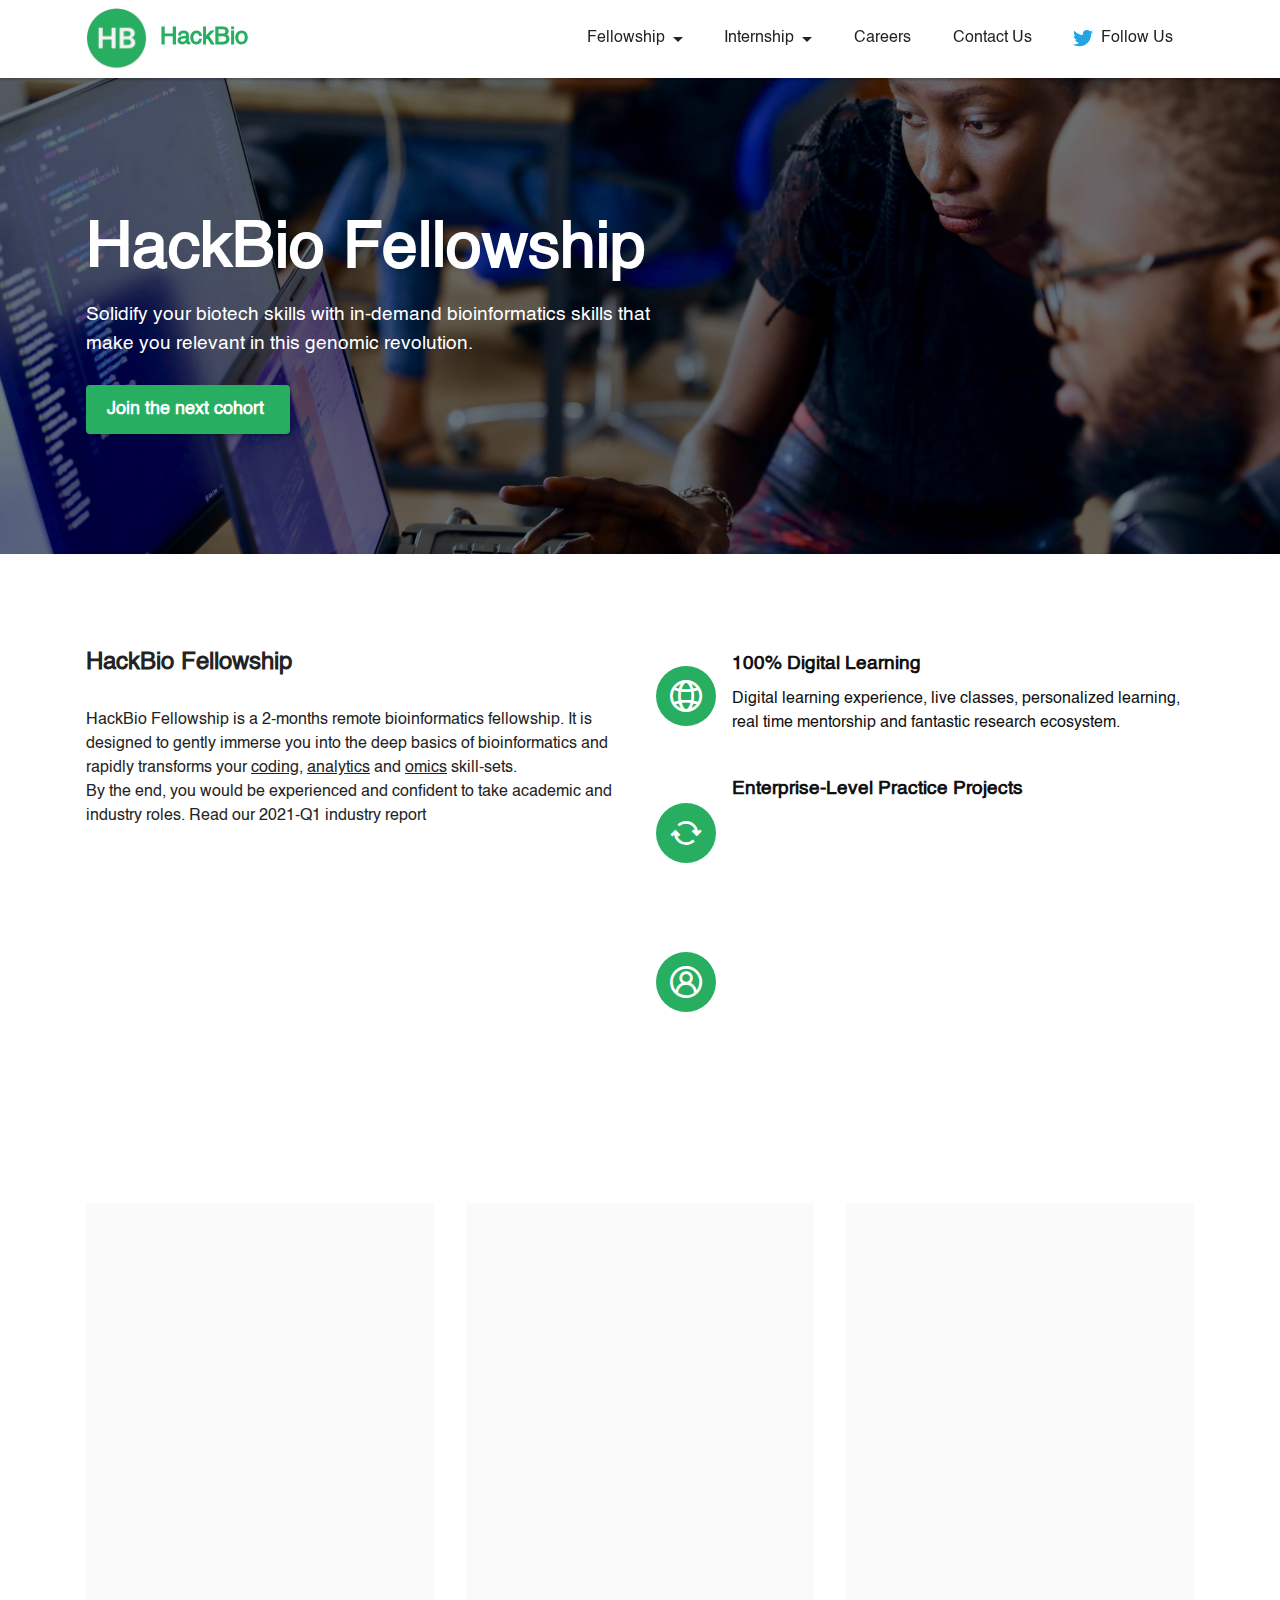
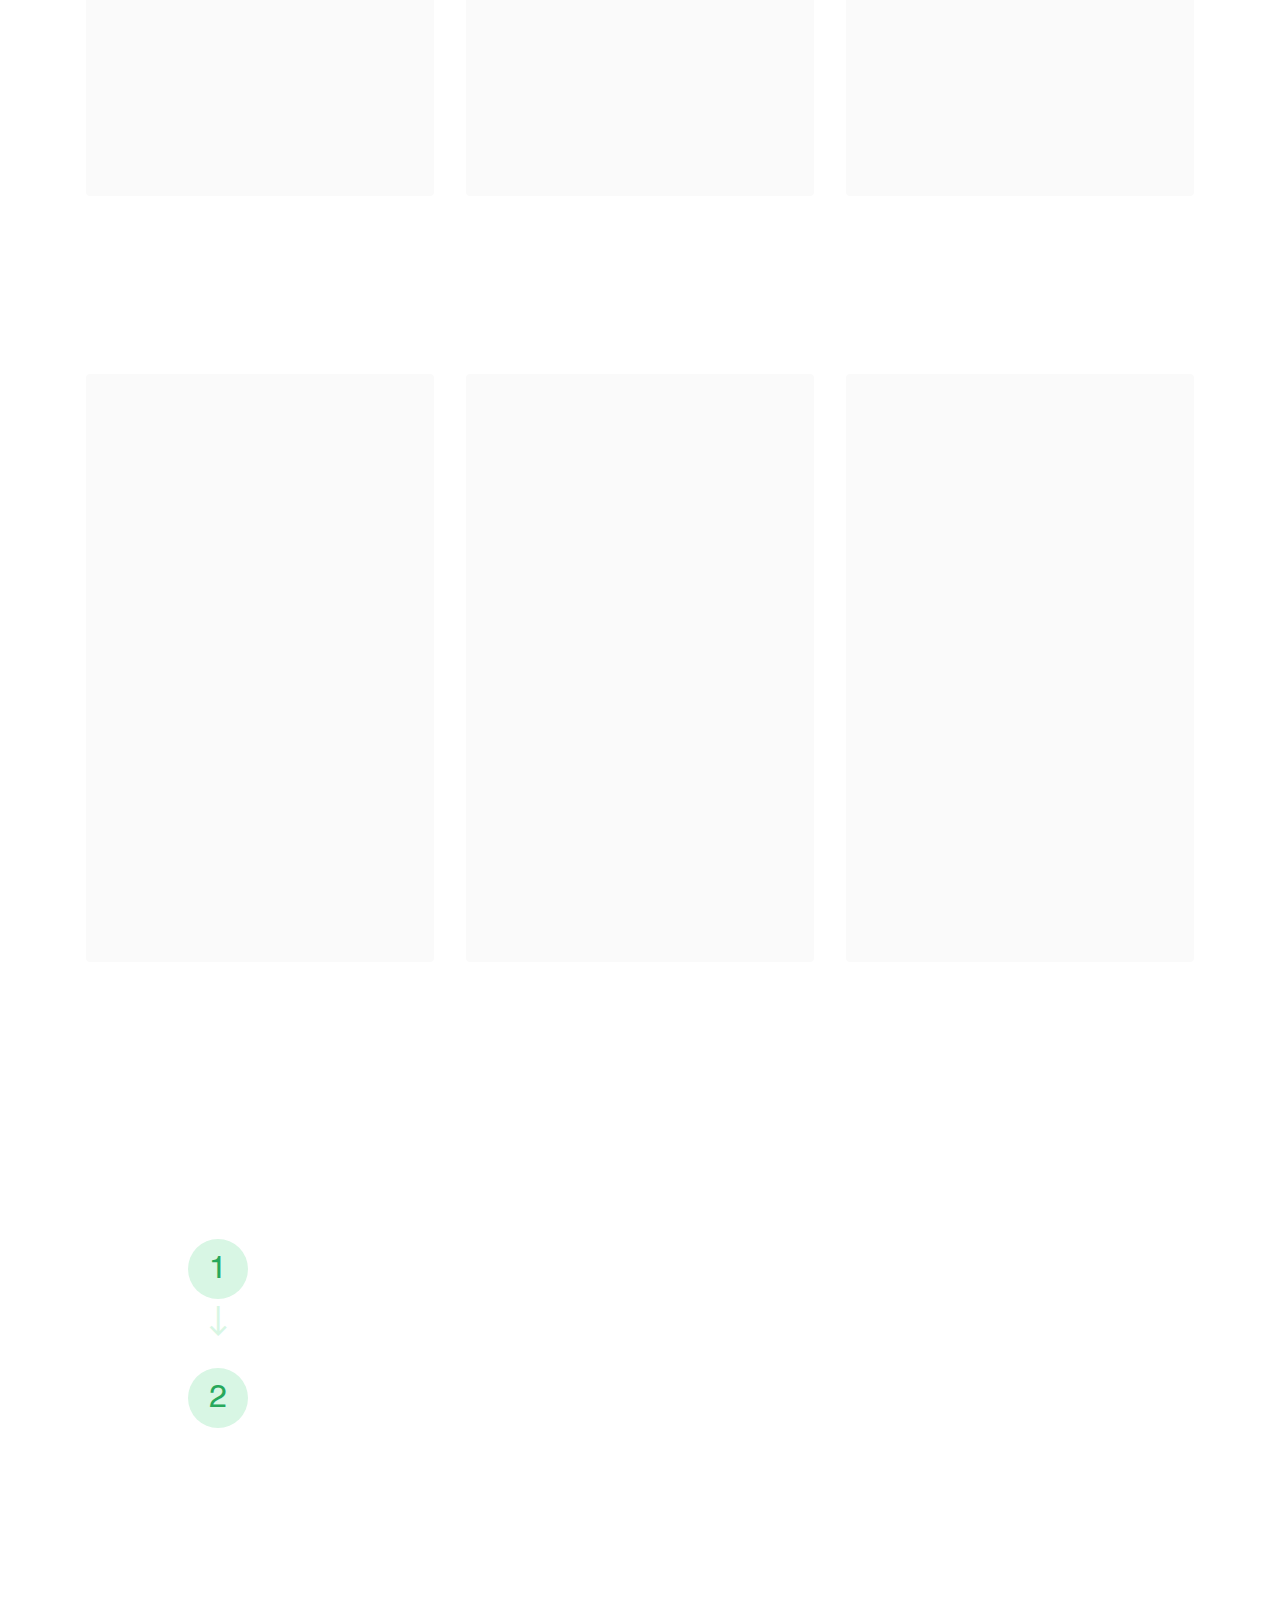
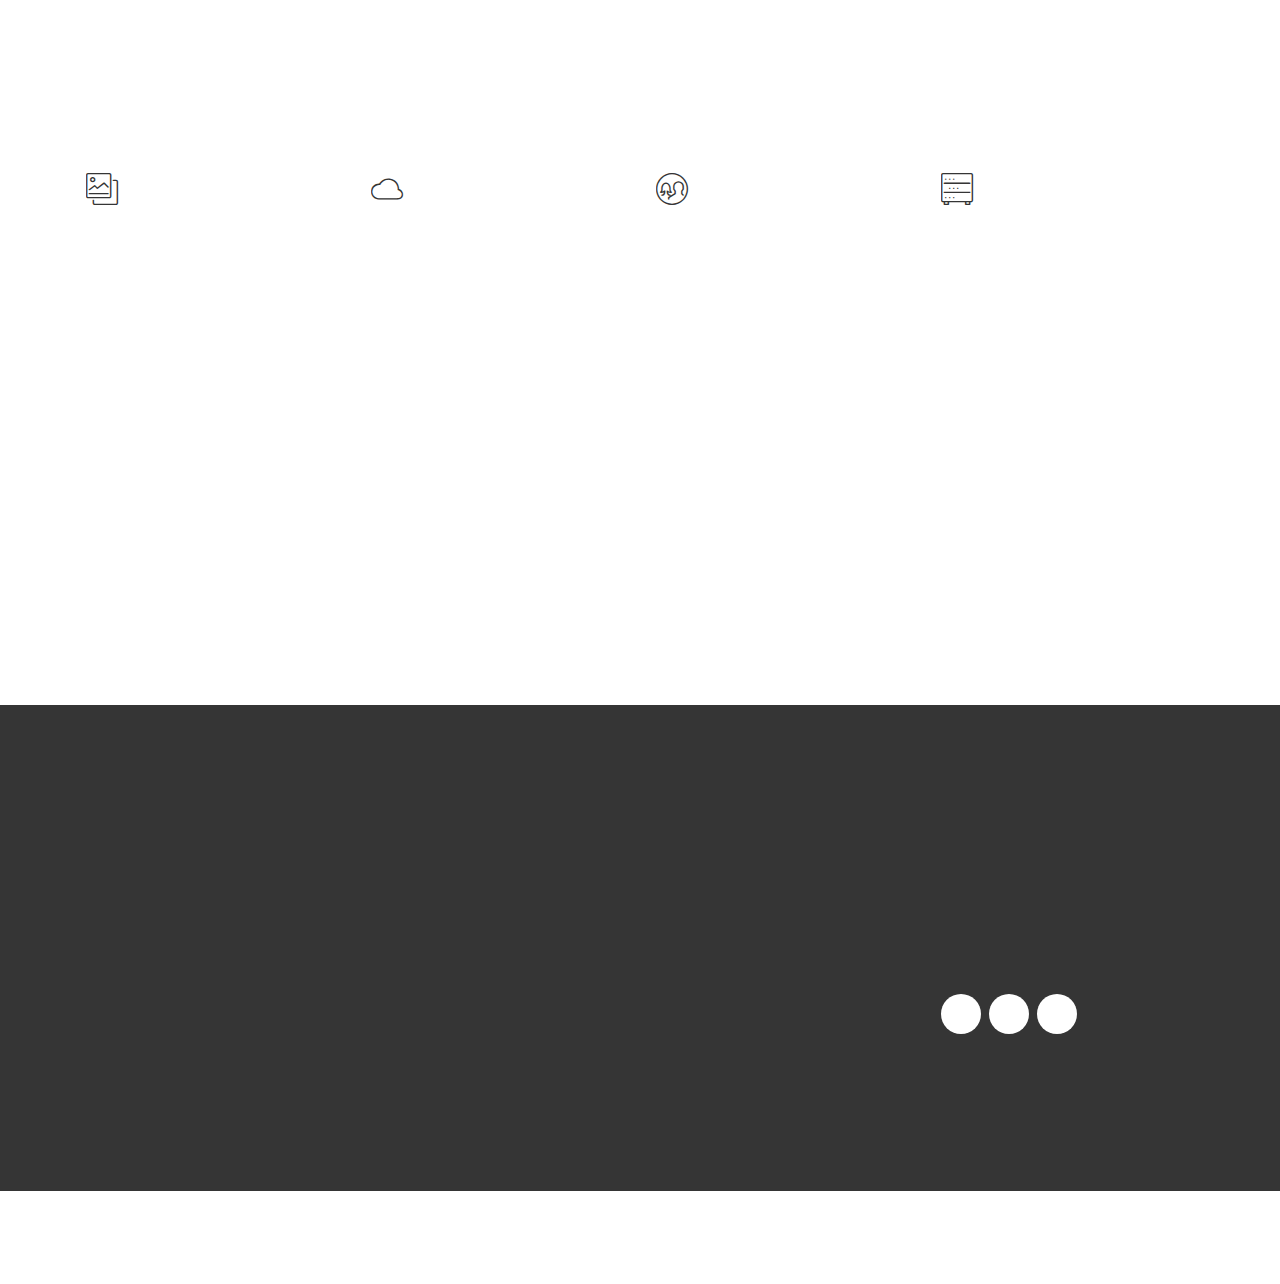
==== commit 0f567de7: "Update page3.html" ====
--- a/page3.html
+++ b/page3.html
@@ -76,6 +76,7 @@
                 </p>
 
                 <div class="mbr-section-btn"><a class="btn btn-primary display-4" href="https://mobiri.se">Join the next cohort&nbsp;</a></div>
+                
             </div>
         </div>
     </div>
@@ -455,4 +456,5 @@
  <div id="scrollToTop" class="scrollToTop mbr-arrow-up"><a style="text-align: center;"><i class="mbr-arrow-up-icon mbr-arrow-up-icon-cm cm-icon cm-icon-smallarrow-up"></i></a></div>
     <input name="animation" type="hidden">
   </body>
-</html>+  <a class="typeform-share button" href="https://form.typeform.com/to/KcUnYXDA?typeform-medium=embed-snippet" data-mode="popup" style="display:inline-block;text-decoration:none;background-color:#0445AF;color:white;cursor:pointer;font-family:Helvetica,Arial,sans-serif;font-size:15px;line-height:37.5px;text-align:center;margin:0;height:37.5px;padding:0px 25px;border-radius:18px;max-width:100%;white-space:nowrap;overflow:hidden;text-overflow:ellipsis;font-weight:bold;-webkit-font-smoothing:antialiased;-moz-osx-font-smoothing:grayscale;" data-size="70" target="_blank">Launch me </a> <script> (function() { var qs,js,q,s,d=document, gi=d.getElementById, ce=d.createElement, gt=d.getElementsByTagName, id="typef_orm_share", b="https://embed.typeform.com/"; if(!gi.call(d,id)){ js=ce.call(d,"script"); js.id=id; js.src=b+"embed.js"; q=gt.call(d,"script")[0]; q.parentNode.insertBefore(js,q) } })() </script>
+</html>
